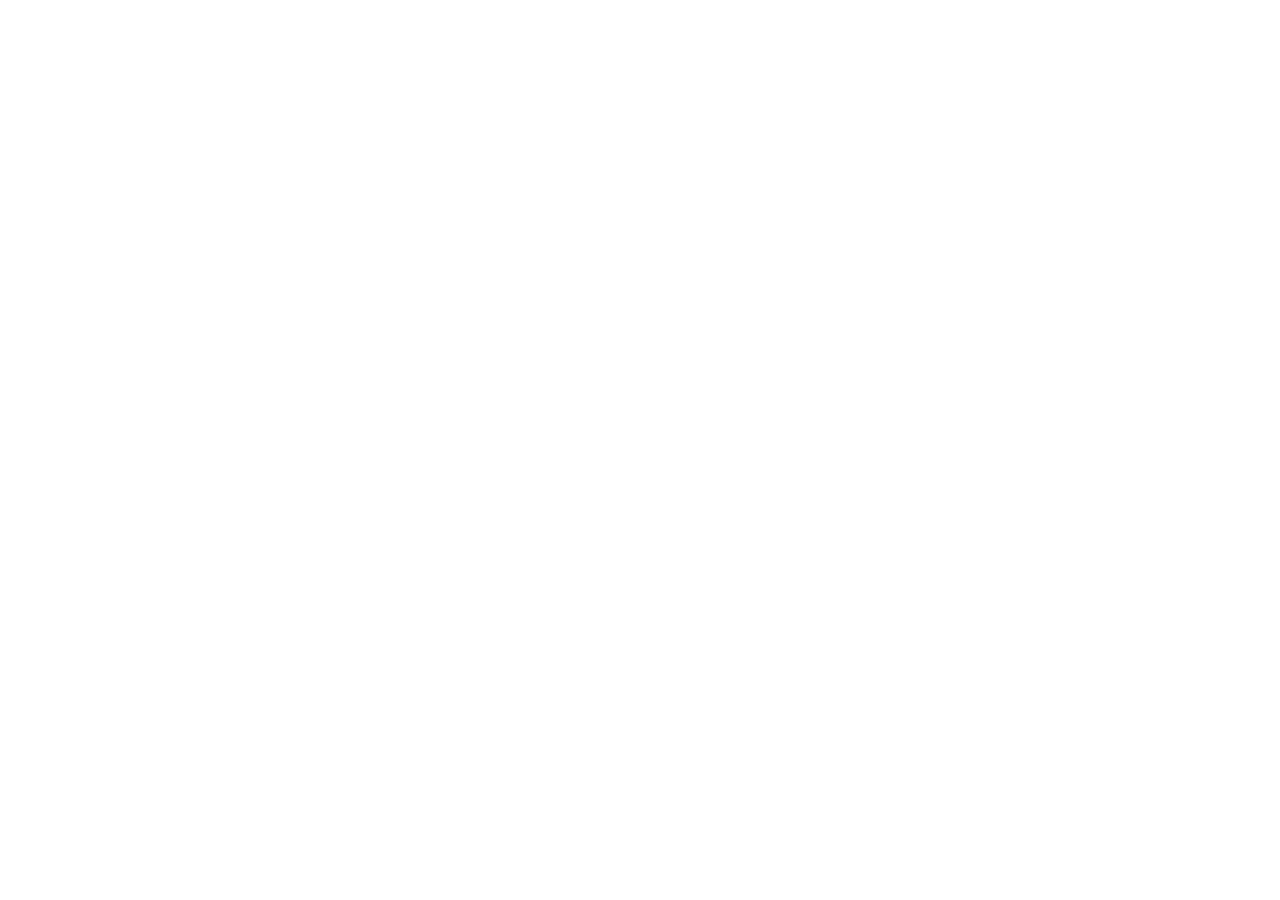
==== cardápio delivery + fidelidade/index.html @ 262d25c7 "Update AI.js script version Updated AI.js script version from 7 to 8." ====
<!DOCTYPE html>
<html lang="pt-BR">
<head>
<meta charset="UTF-8">
<meta name="viewport" content="width=device-width, initial-scale=1.0, viewport-fit=cover, interactive-widget=resizes-content">
<title>Cardápio Delivery</title>
<meta name="theme-color" content="#0a0908">
<link rel="manifest" href="https://backend.evoriseai.com.br/api/v1/app/manifest.json" id="manifestLink">
<link rel="icon" href="icon-192.png" type="image/png" id="favIcon">
<link rel="apple-touch-icon" href="icon-192.png" id="appleIcon">
<script>
  // cada restaurante vira um app com o próprio nome e logo (montado pelo servidor, pelo domínio)
  (function(){
    var api = "https://backend.evoriseai.com.br/api/v1/app";
    var r = new URLSearchParams(location.search).get("r");
    var q = "d=" + encodeURIComponent(location.hostname) + (r ? "&r=" + encodeURIComponent(r) : "");
    document.getElementById("manifestLink").href = api + "/manifest.json?" + q;
    document.getElementById("appleIcon").href = api + "/icone/192.png?" + q;
    document.getElementById("favIcon").href = api + "/icone/192.png?" + q;
  })();
</script>
<meta name="apple-mobile-web-app-capable" content="yes">
<meta name="mobile-web-app-capable" content="yes">
<meta name="apple-mobile-web-app-status-bar-style" content="black-translucent">
<link rel="preconnect" href="https://fonts.googleapis.com">
<link rel="preconnect" href="https://fonts.gstatic.com" crossorigin>
<link href="https://fonts.googleapis.com/css2?family=Archivo+Black&family=Manrope:wght@400;500;600;700;800&family=Space+Mono:wght@400;700&display=swap" rel="stylesheet">
<link rel="stylesheet" href="style.css?v=4">
  <link rel="stylesheet" href="https://cdnjs.cloudflare.com/ajax/libs/leaflet/1.9.4/leaflet.min.css">
<link rel="stylesheet" href="rastreio.css?v=3">
<script src="https://cdnjs.cloudflare.com/ajax/libs/gsap/3.12.5/gsap.min.js"></script>
<script src="https://cdnjs.cloudflare.com/ajax/libs/gsap/3.12.5/ScrollTrigger.min.js"></script>
</head>
<body>

<button class="ai-bubble" id="aiBubbleBtn" aria-label="Falar com a IA" title="Não sabe o que pedir? Fale com a IA">✨</button>

<div class="ai-tooltip" id="aiTooltip">
  <button class="ai-tooltip-close" id="aiTooltipClose" aria-label="Fechar">✕</button>
  <p>Não sabe o que pedir? <strong>Converse com nosso assistente de IA</strong></p>
</div>

<div class="banner-wrap">
  <div class="banner-img" id="bannerImg"></div>
</div>

<div class="store-card">
  <div class="store-logo" id="brandLogo">R</div>
  <h1 id="brandName">Carregando...</h1>
  <div class="store-status" id="storeStatus">
    <span class="status-dot"></span>
    <span id="storeStatusText">Carregando horário...</span>
  </div>
  <p class="store-address" id="storeAddress"></p>

  <div class="store-meta-row">
    <div class="store-meta">
      <svg viewBox="0 0 24 24" fill="none" stroke="currentColor" stroke-width="1.8" stroke-linecap="round" stroke-linejoin="round" aria-hidden="true"><circle cx="5.5" cy="17.5" r="2.5"/><circle cx="18.5" cy="17.5" r="2.5"/><path d="M8 17.5h7.5l2-6H14l-2-4H9"/><path d="M5.5 15 8 9h3"/></svg>
      <span class="meta-label">Entrega</span>
      <span class="meta-value" id="metaEntrega">—</span>
    </div>
    <div class="store-meta">
      <svg viewBox="0 0 24 24" fill="none" stroke="currentColor" stroke-width="1.8" stroke-linecap="round" stroke-linejoin="round" aria-hidden="true"><path d="M6 7h12l-1 13H7z"/><path d="M9 7a3 3 0 0 1 6 0"/></svg>
      <span class="meta-label" id="metaMinimoLabel">Mínimo</span>
      <span class="meta-value" id="metaPedidoMinimo">—</span>
    </div>
  </div>
</div>

<!-- FIDELIDADE (aparece quando a aba Fidelidade está aberta) -->
<section class="fid-view" id="fidView" aria-live="polite"></section>

<section class="bestsellers" id="bestsellersSection" style="display:none;">
  <div class="bs-heading"><span class="flame">🔥</span> Mais pedidos</div>
  <div class="bs-scroll" id="bsScroll"></div>
</section>

<nav class="cat-nav" id="catNav"><div class="cat-nav-in" id="catNavScroll"></div></nav>

<main id="menuMain"></main>

<footer class="site-footer">
  <p>© <span id="footerYear"></span> Todos os direitos reservados — <strong>Evorise</strong></p>
  <a class="footer-ig" id="footerIgLink" href="#" target="_blank" rel="noopener noreferrer" aria-label="Instagram" style="display:none;">
    <svg viewBox="0 0 24 24" width="16" height="16" fill="none" stroke="currentColor" stroke-width="1.6">
      <rect x="3" y="3" width="18" height="18" rx="5"/>
      <circle cx="12" cy="12" r="4"/>
      <circle cx="17.2" cy="6.8" r="1.1" fill="currentColor" stroke="none"/>
    </svg>
  </a>
</footer>

<!-- floating cart -->
<button class="cart-fab" id="cartFab">
  <div class="cart-fab-left">
    <div class="cart-badge" id="cartBadge">0</div>
    <div class="cart-fab-label">Ver carrinho</div>
  </div>
  <div class="cart-fab-total" id="cartFabTotal">R$ 0,00</div>
</button>

<!-- carrinho de prêmios (aba Fidelidade) -->
<button class="cart-fab fid-fab" id="fidFab">
  <div class="cart-fab-left">
    <div class="cart-badge" id="fidFabBadge">0</div>
    <div class="cart-fab-label">Resgatar prêmios</div>
  </div>
  <div class="cart-fab-total" id="fidFabTotal">0 pts</div>
</button>

<!-- menu (três risquinhos) — só aparece se o restaurante usa fidelidade -->
<button class="menu-btn" id="menuBtn" aria-label="Abrir menu" hidden>
  <span></span><span></span><span></span>
  <i class="menu-alerta" id="menuDot"></i>
</button>

<!-- entrar / minha conta (só aparece se o restaurante usa fidelidade) -->
<button class="login-btn" id="loginBtn" aria-label="Entrar" hidden></button>

<aside class="side-menu" id="sideMenu" aria-hidden="true">
  <div class="side-menu-head">
    <div class="side-menu-logo" id="sideMenuLogo">R</div>
    <div class="side-menu-nome" id="sideMenuNome"></div>
    <button class="drawer-close" id="sideMenuClose" aria-label="Fechar menu">←</button>
  </div>
  <nav class="side-menu-nav">
    <button class="side-item active" data-aba="cardapio">
      <svg viewBox="0 0 24 24" fill="none" stroke="currentColor" stroke-width="1.7" stroke-linecap="round" stroke-linejoin="round"><path d="M7 3v8a2 2 0 0 0 2 2v8"/><path d="M5 3v5a2 2 0 0 0 2 2h4a2 2 0 0 0 2-2V3"/><path d="M9 3v4"/><path d="M18 21V3c-2 1-3.5 3.5-3.5 7v3H18"/></svg>
      <span class="side-item-txt"><b>Cardápio</b><small>Faça seu pedido</small></span>
    </button>
    <button class="side-item" data-aba="fidelidade">
      <svg viewBox="0 0 24 24" fill="none" stroke="currentColor" stroke-width="1.7" stroke-linecap="round" stroke-linejoin="round"><rect x="3" y="8" width="18" height="5" rx="1.2"/><path d="M5 13v7a1 1 0 0 0 1 1h12a1 1 0 0 0 1-1v-7"/><path d="M12 8v13"/><path d="M12 8c-1.5-3.5-5.5-4-5.5-1.5S10 8 12 8z"/><path d="M12 8c1.5-3.5 5.5-4 5.5-1.5S14 8 12 8z"/></svg>
      <span class="side-item-txt"><b>Fidelidade</b><small id="sideFidSub">Pontos e prêmios</small></span>
      <i class="menu-alerta" id="sideFidDot"></i>
    </button>
  </nav>
  <p class="side-menu-foot">Feito com FluxON</p>
</aside>

<!-- overlay -->
<div class="overlay" id="overlay"></div>

<!-- cart drawer -->
<aside class="drawer" id="drawer">
  <div class="drawer-handle" id="drawerHandle"></div>
  <div class="drawer-head">
    <h2>Seu pedido</h2>
    <button class="drawer-close" id="drawerClose" aria-label="Fechar carrinho">→</button>
  </div>
  <div class="receipt-strip">
    <span id="receiptDate">--/--/----</span>
    <span>#DELIVERY</span>
  </div>
  <div class="drawer-body" id="drawerBody"></div>
  <div class="drawer-foot">
    <div class="total-row">
      <span class="tot-label">Total</span>
      <span class="tot-value" id="drawerTotal">R$ 0,00</span>
    </div>
    <button class="checkout-btn" id="goCheckoutBtn">Finalizar pedido</button>
  </div>
</aside>

<!-- checkout sheet -->
<section class="sheet" id="checkoutSheet">
  <div class="sheet-inner">

  <div class="sheet-topbar">
    <button class="sheet-back" id="sheetBackBtn" style="visibility:hidden;">←</button>
    <div class="step-indicator">
      <span class="step-dot active" data-step="1"></span>
      <span class="step-dot" data-step="2"></span>
      <span class="step-dot" data-step="3"></span>
    </div>
    <button class="sheet-back" id="sheetCloseBtn" aria-label="Fechar">✕</button>
  </div>

  <div id="checkoutForm">

    <!-- STEP 1 — dados + observações -->
    <div class="checkout-step" id="step1">
      <h2>Seus dados</h2>
      <div class="field">
        <label>Nome</label>
        <input type="text" id="inpNome" placeholder="Seu nome">
      </div>
      <div class="field">
        <label>Telefone (WhatsApp)</label>
        <input type="tel" id="inpTelefone" placeholder="(00) 00000-0000">
      </div>
      <div class="field">
        <label>Observações (opcional)</label>
        <textarea id="inpObs" rows="2" placeholder="Ex: sem cebola, troco para R$ 50..."></textarea>
      </div>
      <button class="checkout-btn" id="step1NextBtn">Continuar</button>
    </div>

    <!-- STEP 2 — endereço -->
    <div class="checkout-step" id="step2" style="display:none;">
      <h2>Endereço de entrega</h2>
      <div class="end-salvos hidden" id="endSalvos"></div>
      <div id="endForm">
      <div class="field">
        <label for="inpCep">CEP</label>
        <input type="text" id="inpCep" placeholder="00000-000" inputmode="numeric" maxlength="9" autocomplete="postal-code">
        <div class="cep-info" id="cepInfo"></div>
      </div>
      <div class="field-row">
        <div class="field" style="flex:2">
          <label>Rua</label>
          <input type="text" id="inpRua" placeholder="Nome da rua">
        </div>
        <div class="field" style="flex:1">
          <label>Número</label>
          <input type="text" id="inpNumero" placeholder="123">
        </div>
      </div>
      <div class="field-row">
        <div class="field">
          <label>Bairro</label>
          <input type="text" id="inpBairro" placeholder="Bairro">
        </div>
        <div class="field">
          <label>Complemento</label>
          <input type="text" id="inpComplemento" placeholder="Apto, bloco...">
        </div>
      </div>
      <div class="field">
        <label>Ponto de referência (opcional)</label>
        <input type="text" id="inpReferencia" placeholder="Ex: perto do mercado">
      </div>
      </div>
      <button class="checkout-btn" id="step2NextBtn">Continuar</button>
    </div>

    <!-- STEP 3 — pagamento -->
    <div class="checkout-step" id="step3" style="display:none;">
      <h2>Forma de pagamento</h2>
      <div class="pay-options" id="payOptions">
        <div class="pay-opt" data-pay="Pix">
          <div class="radio"></div>
          <span class="pay-icon">💠</span>
          <span class="pay-label">Pix</span>
        </div>
        <div class="pay-opt" data-pay="PixOnline" id="payPixOnline" style="display:none;">
          <div class="radio"></div>
          <span class="pay-icon">💠</span>
          <span class="pay-label">Pix (pague agora)</span>
        </div>
        <div class="pay-opt" data-pay="Cartão na entrega">
          <div class="radio"></div>
          <span class="pay-icon">💳</span>
          <span class="pay-label">Cartão na entrega</span>
        </div>
        <div class="pay-opt" data-pay="Dinheiro">
          <div class="radio"></div>
          <span class="pay-icon">💵</span>
          <span class="pay-label">Dinheiro</span>
        </div>
      </div>

      <div class="troco-box" id="trocoBox" style="display:none;">
        <div class="field">
          <label>Precisa de troco?</label>
          <div class="troco-toggle">
            <button type="button" class="troco-opt" data-troco="nao">Não precisa</button>
            <button type="button" class="troco-opt" data-troco="sim">Sim, preciso</button>
          </div>
        </div>
        <div class="field" id="trocoValorField" style="display:none;">
          <label>Troco para quanto?</label>
          <input type="text" id="inpTrocoValor" placeholder="Ex: 50,00" inputmode="decimal">
        </div>
      </div>

      <div class="total-row" style="margin-top:20px;">
        <span class="tot-label">Total do pedido</span>
        <span class="tot-value" id="sheetTotal">R$ 0,00</span>
      </div>
      <p class="sheet-taxa" id="sheetTaxaInfo" style="display:none;"></p>
      <button class="checkout-btn" id="submitOrderBtn">Confirmar pedido</button>
    </div>

  </div>

  <div id="successView" style="display:none;"></div>

  </div>
</section>

<!-- AI CHAT -->
<div class="ai-modal" id="aiModal">
  <button class="ai-modal-close" id="aiModalClose" aria-label="Fechar">✕</button>
  <div class="ai-modal-head">
    <div class="ai-avatar">✨</div>
    <div>
      <h3>Assistente do cardápio</h3>
      <span>online agora</span>
    </div>
  </div>
  <div class="ai-chat-messages" id="aiChatMessages"></div>
  <div class="ai-chat-input-row">
    <input type="text" id="aiChatInput" placeholder="O que você tá com vontade de comer?" autocomplete="off">
    <button class="ai-chat-send" id="aiChatSendBtn" aria-label="Enviar">➤</button>
  </div>
</div>

<!-- convite pra instalar o app (aparece toda vez até o cliente instalar) -->
<div class="inst-fundo hidden" id="instFundo">
  <div class="inst-card" role="dialog" aria-modal="true" aria-labelledby="instTitulo">
    <img class="inst-logo" id="instLogo" src="icon-192.png" alt="">
    <h2 id="instTitulo">Tenha o <span id="instNome">cardápio</span> no seu celular</h2>
    <ul class="inst-lista">
      <li><b>Peça em 1 toque:</b> abre direto da tela inicial, sem procurar link.</li>
      <li><b>Mais rápido:</b> seus dados de entrega ficam salvos para os próximos pedidos.</li>
      <li><b>100% seguro:</b> não pede nenhuma permissão, não expõe nenhum dado e quase não ocupa espaço.</li>
    </ul>
    <p class="inst-dica hidden" id="instDica"></p>
    <button class="inst-sim" id="instSim" type="button">Adicionar à tela inicial</button>
    <button class="inst-nao" id="instNao" type="button">Agora não</button>
  </div>
</div>

<script src="comum.js?v=5"></script>
<script src="cardapio.js?v=8"></script>
<script src="AI.js?v=8"></script>
<script src="fidelidade.js?v=3"></script>
<script src="login.js?v=4"></script>
<script src="conta.js?v=5"></script>
  <script src="agendamento.js?v=1"></script>
<script src="https://cdnjs.cloudflare.com/ajax/libs/leaflet/1.9.4/leaflet.min.js"></script>
<script src="https://cdn.socket.io/4.7.5/socket.io.min.js"></script>
<script src="rastreio.js?v=6"></script>
<script src="app.js?v=6"></script>

</body>
</html>
---- cardápio delivery + fidelidade/style.css ----
/* ================= CONVITE PRA INSTALAR O APP ================= */
.inst-fundo{position:fixed;inset:0;z-index:400;background:rgba(10,8,6,.6);-webkit-backdrop-filter:blur(10px);backdrop-filter:blur(10px);display:flex;align-items:center;justify-content:center;padding:20px;animation:instFade .25s ease}
.inst-fundo.hidden{display:none}
.inst-card{width:100%;max-width:400px;background:rgba(255,255,255,.16);-webkit-backdrop-filter:blur(22px) saturate(1.4);backdrop-filter:blur(22px) saturate(1.4);border:1px solid rgba(255,255,255,.32);color:#fff;border-radius:26px;padding:28px 22px 18px;text-align:center;box-shadow:0 24px 60px rgba(0,0,0,.35),inset 0 1px 0 rgba(255,255,255,.35);animation:instSobe .35s cubic-bezier(.2,.9,.3,1.1)}
.inst-logo{width:84px;height:84px;border-radius:24px;object-fit:cover;margin:0 auto 14px;display:block;background:#fff;box-shadow:0 8px 22px rgba(0,0,0,.25)}
.inst-logo.hidden{display:none}
.inst-card h2{font-family:var(--font-display);font-size:22px;line-height:1.2;margin-bottom:16px;color:#fff;text-shadow:0 1px 8px rgba(0,0,0,.35)}
.inst-lista{list-style:none;text-align:left;display:grid;gap:11px;margin-bottom:18px;font-size:14px;line-height:1.45;color:rgba(255,255,255,.92);text-shadow:0 1px 6px rgba(0,0,0,.35)}
.inst-lista li{padding-left:28px;position:relative}
.inst-lista li::before{content:"✓";position:absolute;left:0;top:1px;width:19px;height:19px;border-radius:50%;background:var(--red);color:#fff;font-size:11px;font-weight:800;display:flex;align-items:center;justify-content:center;text-shadow:none}
.inst-lista b{color:#fff}
.inst-dica{background:rgba(0,0,0,.35);border-radius:12px;padding:12px;font-size:13px;line-height:1.45;margin-bottom:12px;text-align:left;color:#fff}
.inst-dica.hidden{display:none}
.inst-sim{width:100%;min-height:52px;border-radius:14px;background:var(--red)!important;color:#fff!important;font-size:16px;font-weight:800;box-shadow:0 8px 22px color-mix(in srgb, var(--red) 45%, transparent)}
.inst-nao{width:100%;min-height:44px;margin-top:6px;color:rgba(255,255,255,.8)!important;font-size:14px;font-weight:700}
body.inst-aberto{overflow:hidden}
@keyframes instFade{from{opacity:0}to{opacity:1}}
@keyframes instSobe{from{transform:translateY(24px) scale(.97);opacity:0}to{transform:none;opacity:1}}

/* ================= TOKENS ================= */
  :root{
--bg:#ffffff;
--surface:#f5f5f5;
--surface-2:#ebebeb;
--line:rgba(0,0,0,0.1);
--red:#d62828;
--red-glow:#ff4b3e;
--red-dim:#7a1717;
--text:#1a1814;
--muted:#555555;
--muted-2:#8a8a8a;
    --radius:14px;
    --font-display:'Archivo Black', sans-serif;
    --font-body:'Manrope', sans-serif;
    --font-mono:'Space Mono', monospace;
  }

*{box-sizing:border-box; margin:0; padding:0;}
body{
  opacity:0;
  transition:opacity 0.3s ease;
}
  html{scroll-behavior:smooth;}
  body{
    background:var(--bg);
    color:var(--text);
    font-family:var(--font-body);
    -webkit-font-smoothing:antialiased;
    overflow-x:hidden;
    padding-bottom:calc(100px + env(safe-area-inset-bottom));
  }
  ::selection{background:var(--red); color:#fff;}

  /* subtle ember noise texture on bg */
  body::before{
    content:'';
    position:fixed; inset:0;
    background:
      radial-gradient(ellipse 600px 400px at 15% -10%, color-mix(in srgb, var(--red) 14%, transparent), transparent 60%),
      radial-gradient(ellipse 500px 500px at 110% 20%, color-mix(in srgb, var(--red) 8%, transparent), transparent 60%);
    pointer-events:none;
    z-index:0;
  }

  a{color:inherit; text-decoration:none;}
  button{font-family:inherit; cursor:pointer; border:none; background:none; color:inherit;}
  img{display:block; max-width:100%;}

  /* ================= HEADER ================= */
header{
    position:relative;
    padding:28px 20px 20px;
    z-index:2;
    background:#000;
  }
  .brand-row{
    display:flex; align-items:center; gap:14px;
  }
  .brand-logo{
    width:52px; height:52px; border-radius:12px;
    object-fit:contain;
    background:linear-gradient(155deg, var(--surface-2), var(--surface));
    border:1px solid var(--line);
    display:flex; align-items:center; justify-content:center;
    font-family:var(--font-display);
    font-size:20px;
    color:var(--red-glow);
    flex-shrink:0;
    overflow:hidden;
  }
  .brand-logo img{width:100%; height:100%; object-fit:cover;}
  .brand-text .eyebrow{
    font-family:var(--font-mono);
    font-size:11px;
    letter-spacing:.14em;
    text-transform:uppercase;
    color:var(--red-glow);
    display:flex; align-items:center; gap:6px;
  }
  .brand-text .eyebrow::before{
    content:'';
    width:6px; height:6px; border-radius:50%;
    background:var(--red-glow);
    box-shadow:0 0 8px 1px var(--red-glow);
    animation:pulse-dot 1.8s ease-in-out infinite;
  }
  @keyframes pulse-dot{
    0%,100%{opacity:1; transform:scale(1);}
    50%{opacity:.4; transform:scale(.7);}
  }
  .brand-text h1{
    font-family:var(--font-display);
    font-size:22px;
    letter-spacing:.01em;
    margin-top:2px;
  }

  .hero-title{
    font-family:var(--font-display);
    font-size:clamp(34px, 9vw, 52px);
    line-height:.95;
    letter-spacing:-.01em;
    margin-top:22px;
    max-width:11ch;
  }
  .hero-title .accent{color:var(--red-glow);}
  .hero-sub{
    color:var(--muted);
    font-size:14.5px;
    margin-top:20px;
    max-width:34ch;
    line-height:1.5;
  }
  .hero-sub strong{color:var(--text); font-weight:700;}

  /* AI hint bar - quiet, opt-in */
  .ai-hint{
    display:inline-flex; align-items:center; gap:8px;
    margin-top:16px;
    padding:8px 14px 8px 10px;
    background:var(--surface);
    border:1px dashed var(--line);
    border-radius:100px;
    font-size:12.5px;
    color:var(--muted);
    transition:border-color .25s ease, color .25s ease, background .25s ease;
  }
  .ai-hint:hover{
    border-color:var(--red-dim);
    color:var(--text);
    background:var(--surface-2);
  }
.ai-hint .spark{
    font-size:14px;
    filter:drop-shadow(0 0 4px color-mix(in srgb, var(--red-glow) 60%, transparent));
  }
  .ai-hint b{color:var(--red-glow); font-weight:700;}

  /* ================= BANNER + CARTÃO DA LOJA ================= */
  .banner-wrap{
    position:relative;
    width:100%;
    height:180px;
    overflow:hidden;
  }
  .banner-img{
    width:100%; height:100%;
    background:linear-gradient(135deg, var(--red-dim), var(--bg) 75%);
  }

  .store-card{
    position:relative;
    z-index:2;
    background:var(--surface);
    border:1px solid var(--line);
    color:var(--text);
    border-radius:18px;
    margin:-40px 14px 0;
    padding:20px 18px 14px;
    box-shadow:0 12px 28px rgba(0,0,0,.45);
  }
  .store-card-top{
    display:flex;
    align-items:flex-start;
    gap:12px;
  }
  .store-logo{
    width:56px; height:56px; border-radius:14px;
    background:var(--surface-2);
    border:1px solid var(--line);
    display:flex; align-items:center; justify-content:center;
    font-family:var(--font-display);
    font-size:20px;
    color:var(--red-glow);
    flex-shrink:0;
    overflow:hidden;
    margin-top:-18px;
    box-shadow:0 4px 12px rgba(0,0,0,.2);
  }
  .store-logo img{width:100%; height:100%; object-fit:cover;}
  .store-info{flex:1; min-width:0;}
  .store-status{
    display:flex; align-items:center; gap:6px;
    font-size:12.5px; font-weight:700;
    color:#1a9c4a;
    margin-bottom:2px;
  }
  .store-status.closed{color:#c23b3b;}
  .status-dot{
    width:6px; height:6px; border-radius:50%;
    background:currentColor;
  }
  .store-info h1{
    font-family:var(--font-display);
    font-size:17px;
    color:var(--text);
    margin-bottom:2px;
  }
  .store-address{
    font-size:12px;
    color:#8a8a8a;
    line-height:1.3;
  }
  .store-meta-row{
    display:flex;
    align-items:center;
    margin-top:16px;
    padding-top:14px;
    border-top:1px solid var(--line);
  }
  .store-meta{flex:1; text-align:center;}
  .store-meta-divider{width:1px; height:28px; background:var(--line);}
  .meta-label{
    display:block;
    font-size:10.5px;
    color:#9a9a9a;
    text-transform:uppercase;
    letter-spacing:.04em;
    margin-bottom:3px;
  }
  .meta-value{
    display:block;
    font-size:13px;
    font-weight:700;
    color:var(--text);
  }

  /* ================= BESTSELLERS (mais pedidos) ================= */
 .bestsellers{
    padding:24px 0 4px;
    position:relative; z-index:1;
  }
  .bs-heading{
    display:flex; align-items:center; gap:7px;
    padding:0 20px;
    margin-bottom:12px;
    font-size:12px;
    font-weight:700;
    text-transform:uppercase;
    letter-spacing:.08em;
    color:var(--muted);
  }
  .bs-heading .flame{
    font-size:12px;
    opacity:.8;
  }
  .bs-scroll{
    display:flex; gap:10px;
    overflow-x:auto;
    padding:2px 20px 10px;
    scroll-snap-type:x proximity;
    scrollbar-width:none;
  }
  .bs-scroll::-webkit-scrollbar{display:none;}
  .bs-card{
    flex-shrink:0;
    width:112px;
    scroll-snap-align:start;
    opacity:0;
    transform:translateY(14px);
  }
  .bs-thumb{
    position:relative;
    width:112px; height:82px;
    border-radius:10px;
    background:var(--surface);
    border:1px solid var(--line);
    overflow:hidden;
    display:flex; align-items:center; justify-content:center;
    font-size:22px;
  }
  .bs-thumb img{width:100%; height:100%; object-fit:cover;}
  .bs-rank{display:none;}
  .bs-add{
    position:absolute; bottom:5px; right:5px;
    width:22px; height:22px; border-radius:7px;
    background:rgba(10,9,8,.75);
    backdrop-filter:blur(2px);
    color:var(--red-glow);
    font-size:14px;
    display:flex; align-items:center; justify-content:center;
    border:1px solid rgba(255,255,255,.08);
    transition:transform .15s ease, background .15s ease;
  }
  .bs-add:active{transform:scale(.85);}
  .bs-info{padding:8px 1px 0;}
  .bs-info h4{
    font-size:11.5px; font-weight:600;
    line-height:1.3;
    color:var(--text);
    display:-webkit-box;
    -webkit-line-clamp:2;
    -webkit-box-orient:vertical;
    overflow:hidden;
    margin-bottom:3px;
  }
  .bs-info .bs-price{
    font-family:var(--font-mono);
    font-size:11px; font-weight:600;
    color:var(--muted);
  }

  /* ================= CATEGORY NAV ================= */
  .cat-nav{
    position:sticky; top:0; z-index:20;
    margin-top:16px;
    background:color-mix(in srgb, var(--bg) 92%, transparent);
backdrop-filter:blur(10px);
    border-bottom:1px solid var(--line);
    padding:8px 0;
  }
  .cat-nav-in{
    display:flex; gap:8px;
    overflow-x:auto;
    scrollbar-width:none;
    padding:4px 20px;
  }
  .cat-nav-in::-webkit-scrollbar{display:none;}
  .cat-pill{
    flex-shrink:0;
    padding:9px 16px;
    border-radius:100px;
    background:var(--surface);
    border:1px solid var(--line);
    font-size:13px;
    font-weight:600;
    color:var(--muted);
    white-space:nowrap;
    transition:all .22s ease;
  }
  .cat-pill.active{
    background:var(--red);
    border-color:var(--red);
    color:#fff;
    box-shadow:0 4px 16px -4px rgba(214,40,40,.6);
  }

  /* ================= MENU ================= */
  main{position:relative; z-index:1; padding:8px 20px 20px;}
  .cat-section{margin-top:32px; scroll-margin-top:calc(var(--nav-h, 58px) + 8px);}
  .cat-heading{
    display:flex; align-items:baseline; gap:10px;
    margin-bottom:14px;
  }
  .cat-heading h2{
    font-family:var(--font-display);
    font-size:18px;
    text-transform:uppercase;
    letter-spacing:.02em;
  }
  .cat-heading .count{
    font-family:var(--font-mono);
    font-size:11px;
    color:var(--muted-2);
  }
  .cat-heading::after{
    content:'';
    flex:1;
    height:1px;
    background:linear-gradient(90deg, var(--line), transparent);
  }

  .item-grid{display:flex; flex-direction:column; gap:12px;}
  .item-card{
    display:flex; gap:14px;
    background:var(--surface);
    border:1px solid var(--line);
    border-radius:var(--radius);
    padding:12px;
    opacity:0;
    transform:translateY(18px);
    transition:border-color .25s ease, transform .2s ease;
    position:relative;
    overflow:hidden;
  }
   .item-card::before{
    content:'';
    position:absolute; inset:0;
    background:linear-gradient(100deg, transparent 40%, color-mix(in srgb, var(--red) 5%, transparent) 50%, transparent 60%);
    opacity:0;
    transition:opacity .3s ease;
  }
  .item-card:active{transform:scale(.985);}
  .item-thumb{
    width:76px; height:76px; border-radius:10px;
    background:var(--surface-2);
    flex-shrink:0;
    overflow:hidden;
    display:flex; align-items:center; justify-content:center;
    font-size:26px;
  }
  .item-thumb img{width:100%; height:100%; object-fit:cover;}
  .item-info{flex:1; min-width:0; display:flex; flex-direction:column;}
  .item-info h3{
    font-size:15px; font-weight:700;
    margin-bottom:3px;
  }
  .item-info p{
    font-size:12.5px;
    color:var(--muted);
    line-height:1.4;
    display:-webkit-box;
    -webkit-line-clamp:2;
    -webkit-box-orient:vertical;
    overflow:hidden;
    flex:1;
  }
  .item-bottom{
    display:flex; align-items:center; justify-content:space-between;
    margin-top:8px;
  }
  .item-price{
    font-family:var(--font-mono);
    font-size:14.5px;
    font-weight:700;
    color:var(--red-glow);
  }
    .add-btn{
    width:32px; height:32px; border-radius:9px;
    background:var(--red);
    color:#fff;
    font-size:19px;
    display:flex; align-items:center; justify-content:center;
    flex-shrink:0;
    box-shadow:0 3px 10px -3px color-mix(in srgb, var(--red) 70%, transparent);
    transition:transform .15s ease, background .15s ease;
    position:relative;
  }

  .add-btn:hover{background:var(--red-glow);}
  .add-btn[hidden]{display:none;}
  .card-qty{
    display:flex; align-items:center; gap:4px; flex-shrink:0;
    padding:3px; border-radius:100px;
    border:1px solid var(--line); background:var(--surface);
    position:relative; z-index:2;
  }
  .card-qty button{
    width:28px; height:28px; border-radius:50%;
    border:1px solid var(--line); background:var(--bg);
    font-size:15px; font-weight:700; color:var(--text);
    display:flex; align-items:center; justify-content:center;
  }
  .card-qty button:active{ transform:scale(.9); }
  .card-qty span{ min-width:20px; text-align:center; font-weight:800; font-size:14px; color:var(--text); }
  .add-btn:active{transform:scale(.88);}

  .empty-state{
    text-align:center;
    padding:60px 20px;
    color:var(--muted);
    font-size:14px;
  }

  .error-state{
    text-align:center;
    padding:70px 24px;
    max-width:340px;
    margin:0 auto;
  }
  .error-state .error-icon{
    font-size:34px;
    margin-bottom:14px;
    filter:grayscale(1) opacity(.8);
  }
  .error-state h2{
    font-family:var(--font-display);
    font-size:16px;
    text-transform:uppercase;
    margin-bottom:8px;
    color:var(--text);
  }
  .error-state p{
    font-size:13px;
    color:var(--muted);
    line-height:1.55;
  }
  .error-retry-btn{
    margin:20px auto 0;
    max-width:200px;
    padding:12px 20px;
    background:var(--red);
    color:#fff;
    border-radius:10px;
    font-weight:700;
    font-size:13.5px;
    text-transform:uppercase;
    letter-spacing:.03em;
    transition:background .15s ease;
  }
  .error-retry-btn:hover{background:var(--red-glow);}

  /* ================= FOOTER ================= */
  .site-footer{
    position:relative; z-index:1;
    display:flex; align-items:center; justify-content:space-between;
    gap:12px;
    padding:28px 20px 10px;
    border-top:1px solid var(--line);
    margin-top:12px;
  }
  .footer-ig{
    width:30px; height:30px; border-radius:50%;
    border:1px solid var(--line);
    display:flex; align-items:center; justify-content:center;
    color:var(--muted-2);
    flex-shrink:0;
    transition:color .2s ease, border-color .2s ease, transform .15s ease;
  }
  .footer-ig:hover{color:var(--red-glow); border-color:var(--red-dim); transform:scale(1.06);}
  .site-footer strong{color:var(--muted); font-weight:700;}
  .site-footer p{
    font-size:10.5px;
    color:var(--muted-2);
    letter-spacing:.02em;
    line-height:1.4;
  }

  /* ================= AI BUBBLE (flutuante, arrastável) ================= */
  .ai-bubble{
    position:fixed;
    top:58%; right:10px;
    transform:translateY(-50%);
    z-index:60;
    width:42px; height:42px;
    border-radius:50%;
    background:var(--surface);
    border:1px solid var(--line);
    display:flex; align-items:center; justify-content:center;
    font-size:16px;
    box-shadow:0 6px 16px -4px rgba(0,0,0,.5);
    transition:border-color .2s ease, box-shadow .2s ease, left .25s cubic-bezier(.2,.9,.3,1.3), right .25s cubic-bezier(.2,.9,.3,1.3);
    touch-action:none;
    cursor:grab;
    user-select:none;
  }
  .ai-bubble:hover{border-color:var(--red-dim);}
  .ai-bubble.dragging{cursor:grabbing; box-shadow:0 10px 26px -4px rgba(0,0,0,.6); transition:none;}
 .ai-bubble::after{
    content:'';
    position:absolute; top:-2px; right:-2px;
    width:9px; height:9px; border-radius:50%;
    background:var(--red-glow);
    box-shadow:0 0 6px 1px color-mix(in srgb, var(--red-glow) 70%, transparent);
    animation:pulse-dot 2.2s ease-in-out infinite;
  }

  .ai-tooltip{
    position:fixed;
    z-index:59;
    width:196px;
    background:var(--surface);
    border:1px solid var(--line);
    border-radius:12px;
    padding:12px 26px 12px 14px;
    box-shadow:0 14px 30px -8px rgba(0,0,0,.55);
    opacity:0;
    transform:scale(.94);
    pointer-events:none;
  }
  .ai-tooltip p{
    font-size:12.5px;
    color:var(--muted);
    line-height:1.42;
  }
  .ai-tooltip strong{color:var(--red-glow); font-weight:700;}
  .ai-tooltip-close{
    position:absolute; top:7px; right:7px;
    width:16px; height:16px;
    display:flex; align-items:center; justify-content:center;
    font-size:9px;
    color:var(--muted-2);
  }

  /* ================= FLY-TO-CART DOT ================= */
  .fly-dot{
    position:fixed;
    width:10px; height:10px; border-radius:50%;
    background:var(--red-glow);
    box-shadow:0 0 10px 2px color-mix(in srgb, var(--red-glow) 80%, transparent);
    z-index:200;
    pointer-events:none;
  }

  /* ================= FLOATING CART ================= */
  .cart-fab{
    position:fixed;
    bottom:calc(18px + env(safe-area-inset-bottom)); left:20px; right:20px;
    z-index:50;
    background:var(--red);
    border-radius:14px;
    padding:15px 18px;
    display:flex; align-items:center; justify-content:space-between;
  box-shadow:0 10px 30px -8px color-mix(in srgb, var(--red) 65%, transparent), 0 2px 8px rgba(0,0,0,.4);
    transform:translateY(140px);
    opacity:0;
    max-width:520px;
    margin:0 auto;
  }
  .cart-fab.visible{transform:translateY(0); opacity:1;}
  .cart-fab-left{display:flex; align-items:center; gap:10px;}
  .cart-badge{
    width:26px; height:26px; border-radius:8px;
    background:rgba(255,255,255,.2);
    display:flex; align-items:center; justify-content:center;
    font-family:var(--font-mono);
    font-weight:700;
    font-size:13px;
  }
  .cart-fab-label{font-size:13.5px; font-weight:700; color:#fff;}
  .cart-fab-total{
    font-family:var(--font-mono);
    font-size:15px; font-weight:700; color:#fff;
  }

  /* ================= OVERLAY ================= */
  .overlay{
    position:fixed; inset:0;
    background:rgba(0,0,0,.6);
    backdrop-filter:blur(3px);
    z-index:90;
    opacity:0;
    pointer-events:none;
  }
  .overlay.open{pointer-events:auto;}

  /* ================= CART DRAWER (receipt style) ================= */
  .drawer{
    position:fixed;
    top:0; right:0; bottom:0;
    width:min(400px, 92vw);
    background:var(--surface);
    z-index:100;
    display:flex; flex-direction:column;
    transform:translateX(100%);
    box-shadow:-20px 0 60px rgba(0,0,0,.5);
  }
  .drawer-head{
    padding:22px 20px 16px;
    border-bottom:1px dashed var(--line);
    display:flex; align-items:center; justify-content:space-between;
  }
  .drawer-head h2{
    font-family:var(--font-display);
    font-size:17px;
    text-transform:uppercase;
  }
  .drawer-close{
    width:32px; height:32px; border-radius:8px;
    background:var(--surface);
    display:flex; align-items:center; justify-content:center;
    font-size:16px; color:var(--muted);
  }

  .receipt-strip{
    font-family:var(--font-mono);
    font-size:10.5px;
    color:var(--muted-2);
    letter-spacing:.05em;
    padding:10px 20px 0;
    display:flex; justify-content:space-between;
    text-transform:uppercase;
  }

  .drawer-body{
    flex:1; overflow-y:auto;
    padding:14px 20px;
    background-image: repeating-linear-gradient(transparent, transparent 39px, var(--line) 40px);
  }
  .receipt-item{
    display:flex; align-items:flex-start; gap:10px;
    padding:9px 0;
    font-family:var(--font-mono);
    font-size:12.5px;
    opacity:0;
  }
  .receipt-item .ri-qty{
    color:var(--red-glow); font-weight:700; flex-shrink:0; width:24px;
  }
  .receipt-item .ri-name{flex:1; color:var(--text);}
  .receipt-item .ri-price{color:var(--muted); flex-shrink:0;}
  .qty-ctrl{
    display:flex; align-items:center; gap:8px;
    margin-top:4px;
  }
  .qty-btn{
    width:20px; height:20px; border-radius:5px;
    background:var(--surface-2);
    border:1px solid var(--line);
    font-size:12px;
    display:flex; align-items:center; justify-content:center;
    color:var(--text);
  }

  .drawer-empty{
    text-align:center; padding:60px 20px;
    color:var(--muted-2);
    font-family:var(--font-mono);
    font-size:12px;
  }

  .drawer-foot{
    border-top:1px dashed var(--line);
    padding:16px 20px calc(22px + env(safe-area-inset-bottom));
  }
  .total-row{
    display:flex; justify-content:space-between; align-items:baseline;
    margin-bottom:14px;
  }
  .total-row .tot-label{
    font-family:var(--font-mono);
    font-size:11px;
    text-transform:uppercase;
    letter-spacing:.1em;
    color:var(--muted);
  }
  .total-row .tot-value{
    font-family:var(--font-mono);
    font-size:24px; font-weight:700;
    color:var(--red-glow);
  }
   .checkout-btn{
    width:100%;
    background:var(--red);
    color:#fff;
    padding:15px;
    border-radius:11px;
    font-weight:800;
    font-size:14.5px;
    text-transform:uppercase;
    letter-spacing:.04em;
    box-shadow:0 8px 22px -6px color-mix(in srgb, var(--red) 70%, transparent);
    transition:transform .15s ease, background .15s ease;
  }
  .checkout-btn:hover{background:var(--red-glow);}
  .checkout-btn:disabled{background:var(--surface-2); color:var(--muted-2); box-shadow:none; cursor:not-allowed;}

  /* ================= CHECKOUT SHEET ================= */
  .sheet{
    position:fixed; inset:0;
    z-index:110;
    background:var(--bg);
    overflow-y:auto;
    transform:translateY(100%);
    display:flex;
    flex-direction:column;
  }
  .sheet-inner{
    width:100%; max-width:480px;
    margin:0 auto;
    padding:0 20px calc(26px + env(safe-area-inset-bottom));
    flex:1;
    display:flex;
    flex-direction:column;
  }
  .sheet h2{
    font-family:var(--font-display);
    font-size:18px;
    text-transform:uppercase;
    margin-bottom:18px;
  }
  .sheet-topbar{
    position:sticky; top:0;
    background:var(--bg);
    z-index:5;
    display:flex; align-items:center; justify-content:space-between;
    padding:18px 0 14px;
    border-bottom:1px solid var(--line);
    margin-bottom:18px;
  }
  .sheet-back{
    width:32px; height:32px; border-radius:9px;
    background:var(--surface);
    border:1px solid var(--line);
    display:flex; align-items:center; justify-content:center;
    font-size:15px; color:var(--muted);
    flex-shrink:0;
    transition:border-color .2s ease, color .2s ease;
  }
  .sheet-back:hover{ border-color:var(--red-dim); color:var(--text); }
  .step-indicator{display:flex; gap:6px;}
  .step-dot{
    width:22px; height:4px; border-radius:2px;
    background:var(--line);
    transition:background .3s ease;
  }
  .step-dot.active{background:var(--red);}
  .checkout-step h2{margin-bottom:16px;}
  .step-hint{
    font-size:12px; color:var(--muted-2);
    margin:-10px 0 16px;
    line-height:1.4;
  }
  .field{margin-bottom:14px;}
  .field label{
    display:block;
    font-size:11.5px; font-weight:700;
    text-transform:uppercase; letter-spacing:.06em;
    color:var(--muted);
    margin-bottom:6px;
  }
  .field input, .field textarea{
    width:100%;
    background:var(--surface);
    border:1px solid var(--line);
    border-radius:10px;
    padding:12px 14px;
    color:var(--text);
    font-family:var(--font-body);
    font-size:16px; /* >=16px evita o zoom automático do Safari/iOS ao focar */
    transition:border-color .2s ease;
  }
  .field input:focus, .field textarea:focus{
    outline:none;
    border-color:var(--red);
  }
  .field-row{display:flex; gap:10px;}
  .cep-info{font-size:12px; font-weight:700; color:var(--muted); margin-top:6px; min-height:0;}
  .cep-info:empty{display:none;}
  .cep-info.ok{color:#15803d;}
  .cep-info.erro{color:var(--red);}
  .field-row .field{flex:1;}

  .pay-options{display:flex; flex-direction:column; gap:8px;}
  .pay-opt{
    display:flex; align-items:center; gap:12px;
    padding:13px 14px;
    background:var(--surface);
    border:1px solid var(--line);
    border-radius:10px;
    cursor:pointer;
    transition:border-color .2s ease, background .2s ease;
  }
   .pay-opt.selected{
    border-color:var(--red);
    background:linear-gradient(90deg, color-mix(in srgb, var(--red) 12%, transparent), transparent);
  }
  .pay-opt .radio{
    width:18px; height:18px; border-radius:50%;
    border:2px solid var(--line);
    flex-shrink:0;
    display:flex; align-items:center; justify-content:center;
  }
  .pay-opt.selected .radio{border-color:var(--red);}
  .pay-opt.selected .radio::after{
    content:'';
    width:9px; height:9px; border-radius:50%;
    background:var(--red);
  }
  .pay-opt .pay-icon{font-size:18px;}
  .pay-opt .pay-label{font-size:13.5px; font-weight:600;}

  .troco-box{
    margin-top:12px;
    padding:14px;
    background:var(--surface);
    border:1px solid var(--line);
    border-radius:10px;
    opacity:0;
    transform:translateY(-6px);
  }
  .troco-toggle{ display:flex; gap:8px; }
  .troco-opt{
    flex:1;
    padding:10px 12px;
    background:var(--bg);
    border:1px solid var(--line);
    border-radius:8px;
    font-size:12.5px; font-weight:600;
    color:var(--muted);
    transition:border-color .2s ease, background .2s ease, color .2s ease;
  }
  .troco-opt.selected{
    border-color:var(--red);
    background:linear-gradient(90deg, color-mix(in srgb, var(--red) 14%, transparent), transparent);
    color:var(--text);
  }

  .section-title{
    font-size:11.5px; font-weight:700;
    text-transform:uppercase; letter-spacing:.06em;
    color:var(--muted);
    margin:18px 0 10px;
  }

  /* ================= SUCCESS ================= */
  .success-view{
    text-align:center;
    padding:26px 10px 10px;
  }
  .success-badge{
    width:64px; height:64px; border-radius:50%;
    background:var(--red);
    display:flex; align-items:center; justify-content:center;
    font-size:28px;
    margin:0 auto 18px;
    box-shadow:0 0 0 8px color-mix(in srgb, var(--red) 14%, transparent);
  }
  .success-view h2{
    font-family:var(--font-display);
    font-size:20px;
    text-transform:uppercase;
    margin-bottom:8px;
  }
  .success-view p{color:var(--muted); font-size:13.5px; line-height:1.5; margin-bottom:22px;}
  .order-num{
    font-family:var(--font-mono);
    font-size:26px; font-weight:700;
    color:var(--red-glow);
    margin-bottom:24px;
  }

  /* ================= ITEM DETAIL (popup com foto ao clicar) ================= */
  .detail-backdrop{
    position:fixed; inset:0;
    background:rgba(0,0,0,.65);
    backdrop-filter:blur(3px);
    z-index:150;
    display:flex; align-items:center; justify-content:center;
    padding:20px;
    opacity:0;
  }
   .detail-panel{
    width:100%; max-width:440px;
    max-height:88vh;
    overflow-y:auto;
    background:var(--surface);
    border-radius:20px;
    box-shadow:0 30px 70px rgba(0,0,0,.55);
    transform:scale(.9);
  }
  .detail-photo-wrap{
    position:relative;
    width:100%; height:230px;
    overflow:hidden;
    background:var(--surface-2);
    flex-shrink:0;
  }
  .detail-photo-empty{
    display:flex; align-items:center; justify-content:center;
    font-size:44px;
    opacity:.5;
  }
  .detail-photo-track{
    display:flex;
    height:100%;
    transition:transform .3s ease;
  }
  .detail-photo-track img{
    min-width:100%; height:100%;
    object-fit:cover;
    flex-shrink:0;
  }
  .detail-photo-nav{
    position:absolute; top:50%; transform:translateY(-50%);
    width:32px; height:32px; border-radius:50%;
    background:rgba(0,0,0,.5);
    color:#fff;
    font-size:18px;
    display:flex; align-items:center; justify-content:center;
  }
  .detail-photo-nav.prev{ left:10px; }
  .detail-photo-nav.next{ right:10px; }
  .detail-photo-dots{
    position:absolute; bottom:10px; left:50%; transform:translateX(-50%);
    display:flex; gap:6px;
  }
  .detail-dot{
    width:6px; height:6px; border-radius:50%;
    background:rgba(255,255,255,.4);
    cursor:pointer;
    transition:background .2s ease, transform .2s ease;
  }
  .detail-dot.active{ background:#fff; transform:scale(1.2); }
  .detail-close{
    position:absolute; top:10px; right:10px;
    width:30px; height:30px; border-radius:50%;
    background:rgba(0,0,0,.55);
    backdrop-filter:blur(2px);
    color:#fff;
    font-size:14px;
    display:flex; align-items:center; justify-content:center;
    z-index:2;
  }
  .detail-body{ padding:20px; }
  .detail-body h2{
    font-family:var(--font-display);
    font-size:20px;
    line-height:1.2;
    margin-bottom:8px;
  }
  .detail-cat{
    display:inline-block;
    font-size:11px; font-weight:700;
    text-transform:uppercase; letter-spacing:.04em;
    color:var(--muted);
    background:var(--surface);
    border:1px solid var(--line);
    padding:4px 10px;
    border-radius:100px;
    margin-bottom:12px;
  }
  .detail-desc{
    font-size:13.5px; color:var(--muted);
    line-height:1.55;
  }
  .detail-footer{
    display:flex; align-items:center; justify-content:space-between;
    gap:14px;
    margin-top:20px;
  }
  .detail-price{
    font-family:var(--font-mono);
    font-size:19px; font-weight:700;
    color:var(--red-glow);
    flex-shrink:0;
  }
  .detail-footer .checkout-btn{ flex:1; }

  .variation-options{
    display:flex; flex-direction:column; gap:8px;
    margin-top:16px;
  }
  .variation-opt{
    display:flex; align-items:center; justify-content:space-between;
    padding:13px 14px;
    background:var(--surface);
    border:1px solid var(--line);
    border-radius:10px;
    transition:border-color .2s ease, background .2s ease;
    font-size:13.5px; font-weight:600;
  }
  .variation-opt.selected{
    border-color:var(--red);
    background:linear-gradient(90deg, color-mix(in srgb, var(--red) 12%, transparent), transparent);
  }
  .variation-opt-price{
    font-family:var(--font-mono);
    color:var(--red-glow);
    font-weight:700;
  }
  /* dois sabores */
  .sabores-box{ margin-top:16px; padding:12px; border-radius:12px; border:1px dashed var(--line); transition:border-color .2s ease; }
  .sabores-box[hidden]{ display:none; }
  .sabores-box.erro{ border-color:var(--red); }
  .sabores-titulo{ display:flex; justify-content:space-between; align-items:center; font-size:11px; font-weight:800; text-transform:uppercase; letter-spacing:.08em; color:var(--muted); margin-bottom:10px; }
  .sabores-titulo span{ font-family:var(--font-mono); color:var(--red-glow); }
  .sabores-lista{ display:flex; flex-direction:column; gap:6px; max-height:260px; overflow-y:auto; }
  .sabor-opt{
    display:flex; align-items:center; gap:10px; width:100%; text-align:left;
    padding:11px 12px; border-radius:10px;
    background:var(--surface); border:1px solid var(--line);
    font-size:13.5px; font-weight:600; color:var(--text);
    transition:border-color .2s ease, background .2s ease;
  }
  .sabor-opt .sabor-nome{ flex:1; }
  .sabor-check{ width:18px; height:18px; border-radius:6px; border:1.5px solid var(--line); flex-shrink:0; display:flex; align-items:center; justify-content:center; }
  .sabor-opt.on{ border-color:var(--red); background:linear-gradient(90deg, color-mix(in srgb, var(--red) 12%, transparent), transparent); }
  .sabor-opt.on .sabor-check{ background:var(--red); border-color:var(--red); }
  .sabor-opt.on .sabor-check::after{ content:"✓"; color:#fff; font-size:12px; font-weight:800; }
  .sabores-vazio{ font-size:13px; color:var(--muted); }

  /* ================= AI MODAL (stub) ================= */
  .ai-modal{
    position:fixed; left:50%; bottom:24px;
    transform:translate(-50%, 30px);
    width:min(380px, 92vw);
    height:min(520px, 72vh);
    background:var(--surface);
    border:1px solid var(--line);
    border-radius:18px;
    z-index:120;
    opacity:0;
    pointer-events:none;
    box-shadow:0 20px 50px rgba(0,0,0,.55);
    display:flex;
    flex-direction:column;
    overflow:hidden;
    transition:bottom .18s ease, height .18s ease;
  }
  .ai-modal-head{
    display:flex; align-items:center; gap:10px;
    padding:16px 46px 14px 16px;
    border-bottom:1px solid var(--line);
    flex-shrink:0;
  }
  .ai-avatar{
    width:34px; height:34px; border-radius:9px;
    background:linear-gradient(155deg, var(--red), var(--red-dim));
    display:flex; align-items:center; justify-content:center;
    font-size:16px;
    flex-shrink:0;
  }
  .ai-modal-head h3{font-size:14px;}
  .ai-modal-head span{font-size:11px; color:var(--muted-2); font-family:var(--font-mono);}
  .ai-modal-close{
    position:absolute; top:12px; right:12px;
    width:26px; height:26px; border-radius:7px;
    background:var(--surface);
    display:flex; align-items:center; justify-content:center;
    font-size:13px; color:var(--muted);
    flex-shrink:0;
  }

  .ai-chat-messages{
    flex:1;
    overflow-y:auto;
    padding:14px 16px;
    display:flex;
    flex-direction:column;
    gap:10px;
  }
  .ai-msg{
    max-width:82%;
    padding:9px 12px;
    border-radius:12px;
    font-size:13px;
    line-height:1.45;
    opacity:0;
  }
  .ai-msg-assistant{
    align-self:flex-start;
    background:var(--surface);
    border:1px solid var(--line);
    color:var(--text);
    border-bottom-left-radius:4px;
  }
  .ai-msg-user{
    align-self:flex-end;
    background:var(--red);
    color:#fff;
    border-bottom-right-radius:4px;
  }
  .ai-msg-typing{ display:flex; align-items:center; gap:4px; padding:12px 14px; }
  .ai-typing-dot{
    width:5px; height:5px; border-radius:50%;
    background:var(--muted);
    animation:typing-bounce 1.1s ease-in-out infinite;
  }
  .ai-typing-dot:nth-child(2){ animation-delay:.15s; }
  .ai-typing-dot:nth-child(3){ animation-delay:.3s; }
  @keyframes typing-bounce{
    0%,60%,100%{ transform:translateY(0); opacity:.5; }
    30%{ transform:translateY(-3px); opacity:1; }
  }

  .ai-suggested-items{
    align-self:flex-start;
    display:flex; flex-direction:column; gap:6px;
    max-width:88%;
    opacity:0;
  }
  .ai-suggested-item{
    display:flex; align-items:center; justify-content:space-between;
    gap:10px;
    padding:9px 12px;
    background:var(--surface);
    border:1px solid var(--line);
    border-radius:10px;
    font-size:12.5px; font-weight:600;
    transition:border-color .2s ease, background .2s ease;
  }
  .ai-suggested-item:hover{ border-color:var(--red-dim); }
  .ai-suggested-item:disabled{ opacity:.55; }
  .ai-suggested-item .ai-item-price{
    font-family:var(--font-mono);
    color:var(--red-glow);
    font-weight:700;
    flex-shrink:0;
  }

  .ai-quick-replies{ align-self:flex-start; display:flex; flex-wrap:wrap; gap:6px; max-width:92%; }
  .ai-quick{
    padding:8px 14px; border-radius:100px;
    background:transparent; border:1px solid var(--red); color:var(--red-glow);
    font-size:12.5px; font-weight:700;
  }
  .ai-quick:active{ transform:scale(.96); }
  .ai-ir-cat{
    align-self:flex-start; max-width:92%; padding:11px 14px;
    border-radius:12px; background:var(--red); color:#fff;
    font-size:13px; font-weight:800; text-align:left;
  }
  /* balão da IA dentro do carrinho */
  .ai-cart-balao{
    margin:12px 16px 0; padding:12px;
    border-radius:14px; background:var(--surface);
    border:1px solid color-mix(in srgb, var(--red) 45%, var(--line));
    box-shadow:0 10px 26px -14px rgba(0,0,0,.45);
  }
  .ai-cart-balao-top{ display:flex; align-items:flex-start; gap:10px; }
  .ai-cart-balao-top .ai-avatar{ width:28px; height:28px; border-radius:8px; font-size:13px; }
  .ai-cart-balao-top p{ flex:1; font-size:13px; line-height:1.45; color:var(--text); }
  .ai-cart-balao-x{ font-size:12px; color:var(--muted); padding:2px 4px; }
  .ai-cart-balao-ops{ display:flex; flex-wrap:wrap; gap:6px; margin-top:10px; padding-left:38px; }
  .ai-cart-balao-itens{ display:flex; flex-direction:column; gap:6px; margin-top:10px; padding-left:38px; max-height:240px; overflow-y:auto; }
  .ai-cart-balao .ai-ir-cat{ display:block; margin:10px 0 0 38px; }
  .ai-cart-balao-top p .ai-typing-dot{ display:inline-block; margin-right:3px; }
  .ai-cart-balao-ops button{
    padding:7px 14px; border-radius:100px;
    border:1px solid var(--red); color:var(--red-glow);
    font-size:12.5px; font-weight:700;
  }
  .ai-cart-balao-ops button:first-child{ background:var(--red); color:#fff; }
  @media (max-width:640px){
    .ai-modal{
      left:0; right:0; top:0; bottom:auto;
      width:100%; height:100dvh;
      border-radius:0; border:none;
      transform:translateY(30px);
      transition:none;
    }
    .ai-msg{ font-size:14px; }
    .ai-chat-input-row input{ font-size:16px; } /* 16px evita o zoom do iPhone ao tocar no campo */
  }
  .ai-chat-input-row{
    display:flex; align-items:center; gap:8px;
    padding:12px 14px calc(12px + env(safe-area-inset-bottom));
    border-top:1px solid var(--line);
    flex-shrink:0;
  }
  .ai-chat-input-row input{
    flex:1;
    background:var(--surface);
    border:1px solid var(--line);
    border-radius:20px;
    padding:10px 16px;
    color:var(--text);
    font-family:var(--font-body);
    font-size:14px;
    outline:none;
    transition:border-color .2s ease;
  }
  .ai-chat-input-row input:focus{ border-color:var(--red); }
  .ai-chat-send{
    width:36px; height:36px; border-radius:50%;
    background:var(--red);
    color:#fff;
    font-size:15px;
    display:flex; align-items:center; justify-content:center;
    flex-shrink:0;
    transition:background .15s ease, transform .12s ease;
  }
  .ai-chat-send:hover{ background:var(--red-glow); }
  .ai-chat-send:active{ transform:scale(.9); }
  .ai-chat-send:disabled{ opacity:.4; }

  /* scrollbar for drawer/sheet/chat */
  .drawer-body::-webkit-scrollbar, .sheet::-webkit-scrollbar, .ai-chat-messages::-webkit-scrollbar{width:5px;}
  .drawer-body::-webkit-scrollbar-thumb, .sheet::-webkit-scrollbar-thumb, .ai-chat-messages::-webkit-scrollbar-thumb{background:var(--line); border-radius:3px;}

  /* ================= RESPONSIVO (tablet/desktop) =================
     O site é mobile-first (é assim que a maioria abre o link de
     delivery), mas em telas maiores centraliza o conteúdo numa
     coluna ao invés de esticar tudo. */
  @media (min-width:640px){
    header, main, .bestsellers{
      max-width:560px;
      margin-left:auto;
      margin-right:auto;
    }
    .cat-nav-in{
      justify-content:safe center;
    }
    .cat-nav-in > *{flex-shrink:0;}
    .drawer{ width:420px; }
    .ai-modal{ bottom:28px; }
  }

  @media (max-width:340px){
    .bs-card{width:98px;}
    .bs-thumb{width:98px; height:74px;}
  }

  @media (prefers-reduced-motion: reduce){
    *{animation-duration:.001ms !important; transition-duration:.001ms !important;}
  }

  /* ================= TEMA CLARO: branco gelo com blur de fundo ================= */
  body.tema-gelo::before{
    background:
      radial-gradient(38vmax 38vmax at 6% 6%, color-mix(in srgb, var(--red) 20%, transparent), transparent 70%),
      radial-gradient(34vmax 34vmax at 102% 30%, rgba(120,150,190,.24), transparent 70%),
      radial-gradient(40vmax 40vmax at 14% 74%, color-mix(in srgb, var(--red-dim) 12%, transparent), transparent 70%),
      radial-gradient(32vmax 32vmax at 94% 98%, rgba(255,186,120,.20), transparent 70%);
  }
  body.tema-gelo .item-card,
  body.tema-gelo .ai-hint,
  body.tema-gelo .store-meta,
  body.tema-gelo .cat-pill:not(.active){
    background:rgba(255,255,255,.66);
    border-color:rgba(255,255,255,.9);
    box-shadow:0 8px 22px -16px rgba(30,42,64,.35);
  }

  body.tema-gelo .cat-nav{
    background:rgba(238,241,245,.7);
    backdrop-filter:blur(16px) saturate(150%); -webkit-backdrop-filter:blur(16px) saturate(150%);
    border-bottom-color:rgba(30,42,64,.08);
  }

  /* ================= CARTÃO DA LOJA (logo redonda à esquerda, nome ao lado) ================= */
  .store-card{
    margin:-22px 20px 0;
    padding:0;
    background:none; border:none; border-radius:0; box-shadow:none;
    display:grid;
    grid-template-columns:auto 1fr;
    grid-template-rows:auto auto 1fr;
    column-gap:14px;
    text-align:left;
  }
  .store-card .store-logo{
    grid-row:1 / 4;
    width:90px; height:90px; border-radius:50%;
    margin:0;
    background:var(--surface);
    border:none;
    font-size:30px;
    box-shadow:0 10px 24px -10px rgba(0,0,0,.55);
  }
  .store-card h1{
    grid-column:2; grid-row:1; align-self:start;
    padding-top:30px;
    font-family:var(--font-display);
    font-size:22px; line-height:1.1;
    color:var(--text);
    margin:0;
  }
  .store-card .store-status{ grid-column:2; grid-row:2; justify-content:flex-start; margin:3px 0 0; }
  .store-card .store-address{
    grid-column:1 / -1;
    margin-top:14px;
    font-size:15px; font-weight:700; line-height:1.35;
    color:var(--text);
  }
  .store-card .store-address:empty{ display:none; }
  .store-card .store-meta-row{
    grid-column:1 / -1;
    flex-wrap:wrap; justify-content:flex-start; gap:8px;
    margin-top:12px; padding-top:0; border-top:none;
  }
  .store-card .store-meta{
    flex:none;
    display:inline-flex; align-items:center; gap:6px;
    padding:8px 13px; border-radius:100px;
    background:var(--surface); border:1px solid var(--line);
    font-size:12.5px;
  }
  .store-card .store-meta svg{ display:none; }
  .store-card .meta-label{
    display:inline; margin:0;
    font-size:12.5px; color:var(--muted);
    text-transform:none; letter-spacing:0;
  }
  .store-card .meta-label[hidden]{ display:none; }
  .store-card .meta-value{ display:inline; font-size:12.5px; }

  /* ================= CARRINHO: sobe de baixo pra cima, sem as linhas de "notinha" ================= */
  .drawer{
    top:auto; left:0; right:0; bottom:0;
    width:min(520px, 100%); margin:0 auto;
    max-height:85vh;
    border-radius:24px 24px 0 0;
    transform:translateY(110%);
    box-shadow:0 -10px 50px rgba(0,0,0,.35);
    overflow:hidden;
  }
  .drawer-handle{ width:40px; height:4px; border-radius:99px; background:var(--line); margin:10px auto 0; flex-shrink:0; cursor:pointer; }
  .drawer-head{ padding:12px 20px 14px; border-bottom:1px solid var(--line); }
  .drawer-head h2{ font-size:20px; text-transform:none; }
  .drawer-close{ border-radius:50%; border:1px solid var(--line); font-size:0; }
  .drawer-close::before{ content:"✕"; font-size:13px; }
  .receipt-strip{ display:none; }
  .drawer-body{ background-image:none; padding:6px 20px; }
  .receipt-item{
    align-items:center; gap:12px;
    padding:14px 0;
    border-bottom:1px solid var(--line);
    font-family:var(--font-body); font-size:14px;
  }
  .receipt-item:last-child{ border-bottom:none; }
  .receipt-item .ri-name{ font-weight:700; line-height:1.35; }
  .receipt-item .ri-price{ color:var(--text); font-weight:800; min-width:74px; text-align:right; }
  .receipt-item .qty-ctrl{
    margin:0; gap:2px; padding:3px;
    border:1px solid var(--line); border-radius:100px; background:var(--bg);
  }
  .receipt-item .qty-btn{ width:28px; height:28px; border-radius:50%; border:none; background:transparent; font-size:15px; font-weight:700; }
  .receipt-item .qty-btn:active{ background:var(--surface-2); }
  .receipt-item .qty-num{ min-width:18px; text-align:center; font-weight:800; font-size:13.5px; }
  .drawer-empty{ font-family:var(--font-body); font-size:13.5px; }
  .drawer-foot{ border-top:1px solid var(--line); }
  .total-row .tot-label{ font-family:var(--font-body); font-size:13px; font-weight:600; text-transform:none; letter-spacing:0; }
  .total-row .tot-value{ font-family:var(--font-display); font-size:24px; font-weight:400; color:var(--text); }

  /* ================= FOTOS MAIORES ================= */
  .item-thumb{ width:112px; height:112px; border-radius:12px; font-size:30px; }
  .bs-card{ width:136px; }
  .bs-thumb{ width:136px; height:100px; }
  .detail-photo-wrap{ height:min(300px, 42vh); }
  @media (max-width:360px){
    .item-thumb{ width:92px; height:92px; }
  }

  /* ================= PIX ONLINE ================= */
  .pix-box{text-align:center;}
  .pix-box h2{margin-bottom:6px;}
  .pix-valor{font-family:var(--font-mono); font-size:26px; font-weight:700; color:var(--red-glow);}
  .pix-qr{width:210px; height:210px; margin:14px auto; display:block; background:#fff; padding:10px; border-radius:12px;}
  .pix-timer{font-family:var(--font-mono); font-size:12px; color:var(--muted); margin:6px 0 14px;}
  .pix-code{width:100%; padding:11px 12px; border-radius:10px; border:1px dashed var(--line); background:var(--surface); color:var(--text); font-family:var(--font-mono); font-size:11px; word-break:break-all; text-align:left; max-height:64px; overflow:hidden;}
  .pix-status{margin-top:14px; font-size:13px; color:var(--muted); line-height:1.45;}
  .sheet-taxa{font-family:var(--font-mono); font-size:11px; color:var(--muted-2); margin:-8px 0 14px; text-align:right;}

  /* ================= MENU (três risquinhos) ================= */
  .menu-btn{
    position:fixed; top:calc(10px + env(safe-area-inset-top)); left:12px;
    z-index:61;
    width:40px; height:40px; border-radius:12px;
    background:color-mix(in srgb, var(--surface) 82%, transparent);
    backdrop-filter:blur(10px); -webkit-backdrop-filter:blur(10px);
    border:1px solid var(--line);
    box-shadow:0 6px 16px -6px rgba(0,0,0,.45);
    display:flex; flex-direction:column; align-items:center; justify-content:center; gap:4px;
    transition:transform .15s ease, border-color .2s ease;
  }
  .menu-btn[hidden]{display:none;}
  .menu-btn:active{transform:scale(.92);}
  .menu-btn span{ display:block; width:18px; height:2px; border-radius:2px; background:var(--text); }
  .menu-btn span:nth-child(2){ width:13px; margin-right:5px; background:var(--red-glow); }
  .menu-alerta{
    display:none;
    position:absolute; top:-3px; right:-3px;
    width:10px; height:10px; border-radius:50%;
    background:var(--red-glow);
    border:2px solid var(--bg);
    animation:pulse-dot 1.8s ease-in-out infinite;
  }
  /* barra de categorias presa no topo: as categorias desviam dos três risquinhos e o Entrar some */
  body.com-menu.nav-presa .cat-nav-in{
    margin-left:60px; padding-left:10px;
    -webkit-mask-image:linear-gradient(to right, transparent, #000 12px);
    mask-image:linear-gradient(to right, transparent, #000 12px);
  }
  body.nav-presa .login-btn{ opacity:0 !important; visibility:hidden; pointer-events:none; }

  /* ================= BOTÃO ENTRAR / MINHA CONTA ================= */
  .login-btn{
    position:fixed; top:calc(10px + env(safe-area-inset-top)); right:12px;
    z-index:61;
    height:40px; padding:0 14px 0 11px; border-radius:12px;
    background:color-mix(in srgb, var(--surface) 82%, transparent);
    backdrop-filter:blur(10px); -webkit-backdrop-filter:blur(10px);
    border:1px solid var(--line);
    box-shadow:0 6px 16px -6px rgba(0,0,0,.45);
    display:flex; align-items:center; gap:7px;
    font-size:13px; font-weight:800; color:var(--text);
    transition:transform .15s ease, border-color .2s ease, opacity .2s ease, visibility .2s ease;
  }
  .login-btn[hidden]{display:none;}
  .login-btn:active{transform:scale(.94);}
  .login-btn svg{ color:var(--red-glow); }
  .login-btn.logado{ width:40px; padding:0; justify-content:center; border-color:color-mix(in srgb, var(--red) 55%, var(--line)); }
  .login-avatar{
    width:30px; height:30px; border-radius:9px;
    background:linear-gradient(140deg, var(--red), var(--red-dim));
    color:#fff; font-family:var(--font-display); font-size:14px;
    display:flex; align-items:center; justify-content:center;
  }

  .login-panel{ max-width:420px; }
  .login-txt{ font-size:13.5px; color:var(--muted); line-height:1.5; margin:4px 0 16px; }
  .login-txt b{ color:var(--text); }
  .login-codigo{ font-family:var(--font-mono) !important; font-size:26px !important; letter-spacing:.5em; text-align:center; }
  .login-links{ display:flex; justify-content:space-between; gap:10px; margin-top:14px; }
  .login-links button{ font-size:12.5px; font-weight:700; color:var(--muted); text-decoration:underline; text-underline-offset:3px; }
  .login-links button:disabled{ text-decoration:none; color:var(--muted-2); font-family:var(--font-mono); font-weight:400; }
  .fid-entrar{
    position:relative; z-index:1;
    width:100%; margin-top:18px; padding:13px;
    border-radius:11px; background:#fff; color:var(--red);
    font-size:14px; font-weight:800; text-transform:uppercase; letter-spacing:.04em;
    box-shadow:0 8px 20px -8px rgba(0,0,0,.45);
    transition:transform .15s ease;
  }
  .fid-entrar:active{ transform:scale(.97); }

  .side-menu{
    position:fixed; top:0; left:0; bottom:0;
    width:min(300px, 84vw);
    z-index:100;
    background:var(--surface);
    box-shadow:20px 0 60px rgba(0,0,0,.5);
    transform:translateX(-105%);
    display:flex; flex-direction:column;
    padding-bottom:env(safe-area-inset-bottom);
  }
  .side-menu-head{
    display:flex; align-items:center; gap:12px;
    padding:calc(22px + env(safe-area-inset-top)) 18px 18px;
    border-bottom:1px dashed var(--line);
  }
  .side-menu-logo{
    width:44px; height:44px; border-radius:12px; overflow:hidden; flex-shrink:0;
    background:var(--surface-2); border:1px solid var(--line);
    display:flex; align-items:center; justify-content:center;
    font-family:var(--font-display); font-size:18px; color:var(--red-glow);
  }
  .side-menu-logo img{ width:100%; height:100%; object-fit:cover; }
  .side-menu-nome{ flex:1; min-width:0; font-family:var(--font-display); font-size:16px; line-height:1.15; }
  .side-menu-nav{ display:flex; flex-direction:column; gap:6px; padding:16px 12px; flex:1; }
  .side-item{
    position:relative;
    display:flex; align-items:center; gap:14px;
    padding:13px 12px; border-radius:12px;
    text-align:left; color:var(--muted);
    border:1px solid transparent;
    transition:background .2s ease, color .2s ease, border-color .2s ease;
  }
  .side-item svg{ width:24px; height:24px; flex-shrink:0; }
  .side-item-txt{ display:flex; flex-direction:column; gap:2px; min-width:0; }
  .side-item-txt b{ font-size:15px; font-weight:800; color:var(--text); }
  .side-item-txt small{ font-family:var(--font-mono); font-size:11px; color:var(--muted-2); }
  .side-item:hover{ background:var(--surface-2); }
  .side-item.active{
    color:var(--red-glow);
    border-color:color-mix(in srgb, var(--red) 40%, transparent);
    background:linear-gradient(90deg, color-mix(in srgb, var(--red) 14%, transparent), transparent);
  }
  .side-item .menu-alerta{ position:static; margin-left:auto; border-color:var(--surface); }
  .side-menu-foot{
    padding:14px 18px 18px;
    font-family:var(--font-mono); font-size:10.5px; letter-spacing:.06em; text-transform:uppercase;
    color:var(--muted-2);
    border-top:1px dashed var(--line);
  }

  /* o que some quando a aba Fidelidade está aberta */
  #fidView{display:none;}
  body.aba-fid #fidView{display:block;}
  body.aba-fid #bestsellersSection,
  body.aba-fid #catNav,
  body.aba-fid #menuMain,
  body.aba-fid #cartFab,
  body.aba-fid .ai-bubble,
  body.aba-fid .ai-tooltip{display:none !important;}
  .fid-fab{ display:none; }
  /* chegou pelo link da fidelidade: mostra um esqueleto até ela carregar */
  body.fid-carregando #fidView::before,
  body.fid-carregando #fidView::after{
    content:""; display:block; margin:20px 20px 0; border-radius:20px;
    background:linear-gradient(90deg, var(--surface), color-mix(in srgb, var(--surface) 70%, var(--line)), var(--surface));
    background-size:200% 100%; animation:fid-sk 1.2s linear infinite;
  }
  body.fid-carregando #fidView::before{ height:190px; }
  body.fid-carregando #fidView::after{ height:96px; }
  @keyframes fid-sk{ to{ background-position:-200% 0; } }
  body.aba-fid .fid-fab{ display:flex; }

  /* ================= FIDELIDADE ================= */
  .fid-view{ position:relative; z-index:1; padding:22px 20px 20px; }

  .fid-card{
    position:relative; overflow:hidden;
    border-radius:20px;
    padding:20px 20px 18px;
    color:#fff;
    background:
      radial-gradient(circle at 110% -20%, color-mix(in srgb, #fff 22%, transparent), transparent 45%),
      radial-gradient(circle at -10% 120%, color-mix(in srgb, #000 35%, transparent), transparent 55%),
      linear-gradient(140deg, var(--red), var(--red-dim));
    box-shadow:0 18px 40px -16px color-mix(in srgb, var(--red) 70%, transparent);
  }
  .fid-card::after{
    content:'';
    position:absolute; inset:0;
    background:repeating-linear-gradient(115deg, transparent 0 22px, rgba(255,255,255,.035) 22px 23px);
    pointer-events:none;
  }
  .fid-card-top{ display:flex; align-items:center; justify-content:space-between; gap:10px; position:relative; z-index:1; }
  .fid-eyebrow{
    font-family:var(--font-mono);
    font-size:11px; letter-spacing:.14em; text-transform:uppercase;
    display:flex; align-items:center; gap:6px;
    opacity:.9;
  }
  .fid-eyebrow::before{
    content:''; width:6px; height:6px; border-radius:50%;
    background:#fff; box-shadow:0 0 8px 1px #fff;
    animation:pulse-dot 1.8s ease-in-out infinite;
  }
  .fid-card-logo{
    width:38px; height:38px; border-radius:10px; overflow:hidden;
    background:rgba(255,255,255,.16); border:1px solid rgba(255,255,255,.25);
    display:flex; align-items:center; justify-content:center;
    font-family:var(--font-display); font-size:16px; flex-shrink:0;
  }
  .fid-card-logo img{ width:100%; height:100%; object-fit:cover; }
  .fid-card-title{
    position:relative; z-index:1;
    font-family:var(--font-display);
    font-size:clamp(24px, 7vw, 30px); line-height:1.02;
    margin:18px 0 10px;
  }
  .fid-saldo{ position:relative; z-index:1; display:flex; align-items:baseline; gap:8px; margin:16px 0 12px; }
  .fid-saldo-num{ font-family:var(--font-mono); font-size:clamp(44px, 13vw, 58px); font-weight:700; line-height:1; letter-spacing:-.02em; }
  .fid-saldo-un{ font-family:var(--font-mono); font-size:13px; text-transform:uppercase; letter-spacing:.1em; opacity:.85; }
  .fid-bar{ position:relative; z-index:1; height:8px; border-radius:99px; background:rgba(0,0,0,.25); overflow:hidden; }
  .fid-bar i{ display:block; height:100%; border-radius:99px; background:#fff; box-shadow:0 0 12px rgba(255,255,255,.6); }
  .fid-prog-txt{ position:relative; z-index:1; font-size:13px; margin-top:10px; opacity:.95; line-height:1.4; }
  .fid-prog-txt:empty{ display:none; }
  .fid-regra{
    position:relative; z-index:1;
    font-size:12px; margin-top:14px; padding-top:12px;
    border-top:1px dashed rgba(255,255,255,.3);
    opacity:.9;
  }
  .fid-regra b{ font-weight:800; }

  .fid-selos{ position:relative; z-index:1; display:grid; grid-template-columns:repeat(5, 1fr); gap:10px; margin:4px 0 2px; }
  .fid-selos.compacto{ grid-template-columns:repeat(10, 1fr); gap:6px; }
  .fid-selo{
    aspect-ratio:1/1; border-radius:50%;
    border:2px dashed rgba(255,255,255,.45);
    display:flex; align-items:center; justify-content:center;
    font-family:var(--font-mono); font-size:12px; font-weight:700;
    color:rgba(255,255,255,.55);
  }
  .fid-selos.compacto .fid-selo{ font-size:0; border-width:1.5px; }
  .fid-selo.on{
    border:2px solid #fff;
    background:#fff;
    color:var(--red);
    box-shadow:0 4px 12px -2px rgba(0,0,0,.35);
  }
  .fid-selos.compacto .fid-selo.on svg{ width:10px; height:10px; }

  .fid-passos{ position:relative; z-index:1; list-style:none; display:grid; gap:9px; margin:16px 0 4px; }
  .fid-passos li{ display:flex; align-items:center; gap:10px; font-size:13.5px; font-weight:600; }
  .fid-passos span{
    width:24px; height:24px; border-radius:7px; flex-shrink:0;
    background:rgba(255,255,255,.18); border:1px solid rgba(255,255,255,.3);
    display:flex; align-items:center; justify-content:center;
    font-family:var(--font-mono); font-size:12px; font-weight:700;
  }
  .fid-anon-nota{ position:relative; z-index:1; font-size:12px; margin-top:12px; opacity:.85; line-height:1.45; text-align:center; }

  .fid-subnav{ display:flex; gap:8px; margin:24px 0 16px; }
  .fid-heading{ margin:28px 0 14px; }
  .fid-heading h2{ font-family:var(--font-display); font-size:18px; text-transform:uppercase; letter-spacing:.02em; }

  .fid-grid{ display:grid; grid-template-columns:repeat(2, minmax(0, 1fr)); gap:12px; }
  .fid-premio{
    background:var(--surface);
    border:1px solid var(--line);
    border-radius:var(--radius);
    overflow:hidden;
    display:flex; flex-direction:column;
    transition:border-color .25s ease, transform .2s ease;
  }
  .fid-premio.ok{ border-color:color-mix(in srgb, var(--red) 55%, var(--line)); }
  .fid-premio-foto{
    position:relative;
    aspect-ratio:4/3;
    background:var(--surface-2);
    display:flex; align-items:center; justify-content:center;
    overflow:hidden;
  }
  .fid-premio-foto img{ width:100%; height:100%; object-fit:cover; transition:transform .5s ease; }
  .fid-premio:hover .fid-premio-foto img{ transform:scale(1.04); }
  .fid-premio-emoji{ font-size:38px; opacity:.6; }
  .fid-tag{
    position:absolute; top:8px; left:8px;
    font-size:10px; font-weight:800; text-transform:uppercase; letter-spacing:.05em;
    color:#fff; background:var(--red);
    padding:4px 8px; border-radius:99px;
    box-shadow:0 4px 12px -3px color-mix(in srgb, var(--red) 70%, transparent);
  }
  .fid-premio-body{ padding:11px 12px 12px; display:flex; flex-direction:column; flex:1; }
  .fid-premio-body h3{ font-size:14px; font-weight:700; line-height:1.25; margin-bottom:3px; }
  .fid-premio-body p{
    font-size:12px; color:var(--muted); line-height:1.35;
    display:-webkit-box; -webkit-line-clamp:2; -webkit-box-orient:vertical; overflow:hidden;
  }
  .fid-premio-foot{ margin-top:auto; padding-top:10px; display:flex; flex-direction:column; align-items:stretch; gap:8px; }
  .fid-custo{ font-family:var(--font-mono); font-size:13px; font-weight:700; color:var(--red-glow); }
  .fid-add{
    width:100%;
    padding:9px 10px; border-radius:9px;
    background:var(--red); color:#fff;
    font-size:12.5px; font-weight:800; text-transform:uppercase; letter-spacing:.04em;
    box-shadow:0 6px 16px -6px color-mix(in srgb, var(--red) 70%, transparent);
    transition:background .15s ease, transform .15s ease;
  }
  .fid-add:hover{ background:var(--red-glow); }
  .fid-add:active{ transform:scale(.95); }
  .fid-falta{
    display:block; text-align:center;
    padding:8px 10px; border-radius:9px;
    border:1px dashed var(--line);
    font-family:var(--font-mono); font-size:11px; color:var(--muted-2);
  }
  .fid-qty{
    display:flex; align-items:center; justify-content:space-between;
    padding:4px; border-radius:9px;
    background:color-mix(in srgb, var(--red) 12%, transparent);
    border:1px solid var(--red);
  }
  .fid-qty .qty-btn{ width:30px; height:30px; border-radius:7px; font-size:15px; }
  .fid-qty .qty-btn:disabled{ opacity:.35; }
  .fid-qty span{ font-family:var(--font-mono); font-weight:700; font-size:14px; }

  .fid-resgates{ display:flex; flex-direction:column; gap:10px; }
  .fid-resgate{
    display:flex; align-items:center; gap:12px;
    padding:13px 14px;
    background:var(--surface); border:1px solid var(--line); border-radius:var(--radius);
  }
  .fid-resgate-ic{
    width:38px; height:38px; border-radius:10px; flex-shrink:0;
    background:var(--surface-2);
    display:flex; align-items:center; justify-content:center; font-size:17px;
  }
  .fid-resgate-info{ flex:1; min-width:0; }
  .fid-resgate-info b{ display:block; font-size:13.5px; font-weight:700; white-space:nowrap; overflow:hidden; text-overflow:ellipsis; }
  .fid-resgate-info span{ font-family:var(--font-mono); font-size:10.5px; color:var(--muted-2); }
  .fid-status{
    flex-shrink:0;
    font-size:10.5px; font-weight:800; text-transform:uppercase; letter-spacing:.04em;
    padding:4px 9px; border-radius:99px;
    color:var(--red-glow);
    background:color-mix(in srgb, var(--red) 12%, transparent);
  }
  .fid-status.ok{ color:#1a9c4a; background:rgba(26,156,74,.12); }
  .fid-status.x{ color:var(--muted-2); background:var(--surface-2); }

  .fid-sair{
    display:block; margin:26px auto 0;
    font-size:12px; color:var(--muted-2);
    text-decoration:underline; text-underline-offset:3px;
  }

  .fid-sheet{ max-width:460px; }
  .fid-sheet-head{ display:flex; align-items:center; justify-content:space-between; gap:12px; margin-bottom:10px; }
  .fid-sheet-head h2{ margin:0; font-family:var(--font-display); font-size:18px; text-transform:uppercase; }
  .fid-sheet-lista{ border-top:1px dashed var(--line); border-bottom:1px dashed var(--line); padding:6px 0; margin-bottom:12px; }
  .fid-sheet-total{ margin-bottom:4px; }
  .fid-sheet-saldo{ font-family:var(--font-mono); font-size:11px; color:var(--muted-2); text-align:right; }

  /* ================= AVISO (toast) ================= */
  .app-toast{
    position:fixed; left:50%; bottom:calc(100px + env(safe-area-inset-bottom));
    transform:translateX(-50%);
    z-index:300;
    max-width:calc(100vw - 32px);
    padding:12px 18px; border-radius:12px;
    background:var(--surface); color:var(--text);
    border:1px solid var(--line); border-left:3px solid #1a9c4a;
    font-size:13px; font-weight:700;
    box-shadow:0 14px 30px -8px rgba(0,0,0,.55);
    opacity:0; pointer-events:none;
  }
  .app-toast.erro{ border-left-color:var(--red-glow); }

  @media (min-width:640px){
    .fid-view{ max-width:560px; margin-left:auto; margin-right:auto; }
    .fid-grid{ grid-template-columns:repeat(3, minmax(0, 1fr)); }
  }

/* ================= MINHA CONTA ================= */
.conta-menu{position:fixed;top:calc(58px + env(safe-area-inset-top));right:12px;z-index:320;width:min(280px,calc(100vw - 24px));background:var(--bg);border:1px solid var(--line);border-radius:16px;box-shadow:0 18px 40px rgba(0,0,0,.22);overflow:hidden;animation:contaMenuIn .18s ease}
.conta-menu-quem{padding:14px 16px;border-bottom:1px solid var(--line);display:grid;gap:2px}
.conta-menu-quem b{font-size:15px;font-weight:800;color:var(--text)}
.conta-menu-quem span{font-size:13px;color:var(--muted);font-family:var(--font-mono)}
.conta-menu-item{width:100%;display:flex;align-items:center;gap:10px;padding:13px 16px;font-size:14.5px;font-weight:700;color:var(--text);text-align:left;min-height:48px}
.conta-menu-item:hover{background:var(--surface)}
.conta-menu-item.sair{border-top:1px solid var(--line);color:var(--red)}
@keyframes contaMenuIn{from{opacity:0;transform:translateY(-6px)}to{opacity:1;transform:none}}
.conta-tela{position:fixed;inset:0;z-index:330;background:var(--bg);overflow-y:auto;animation:contaTelaIn .25s ease}
.conta-topo{position:sticky;top:0;z-index:2;display:flex;align-items:center;gap:8px;padding:calc(10px + env(safe-area-inset-top)) 12px 10px;background:var(--bg);border-bottom:1px solid var(--line)}
.conta-topo h2{font-family:var(--font-display);font-size:19px}
.conta-voltar{width:44px;height:44px;border-radius:12px;display:flex;align-items:center;justify-content:center;color:var(--text)}
.conta-voltar:active{background:var(--surface)}
.conta-corpo{max-width:560px;margin:0 auto;padding:18px 16px calc(40px + env(safe-area-inset-bottom))}
.conta-sec{margin-bottom:26px}
.conta-sec h3{font-size:12px;font-weight:800;letter-spacing:.08em;text-transform:uppercase;color:var(--muted);margin-bottom:12px}
.conta-btn{width:100%;min-height:50px;border-radius:14px;background:var(--red)!important;color:#fff!important;font-size:15px;font-weight:800;margin-top:4px}
.conta-btn.contorno{background:transparent!important;color:var(--red)!important;border:1.5px dashed color-mix(in srgb,var(--red) 55%,transparent)}
.conta-btn:disabled{opacity:.6}
.conta-ends{display:grid;gap:10px;margin-bottom:12px}
.conta-end{display:flex;align-items:flex-start;gap:10px;padding:14px;border:1px solid var(--line);border-radius:14px;background:var(--surface)}
.conta-end-txt{flex:1;display:grid;gap:3px;font-size:14px}
.conta-end-txt b{color:var(--text)}
.conta-end-txt span{font-size:12.5px;color:var(--muted)}
.conta-tag{justify-self:start;margin-top:4px;font-style:normal;font-size:11px;font-weight:800;color:#fff;background:var(--red);padding:3px 8px;border-radius:999px}
.conta-link{justify-self:start;margin-top:4px;font-size:12.5px;font-weight:700;color:var(--red);text-decoration:underline;text-underline-offset:3px}
.conta-lixo{width:40px;height:40px;flex-shrink:0;border-radius:10px;display:flex;align-items:center;justify-content:center;color:var(--muted)}
.conta-lixo:hover{color:var(--red);background:var(--bg)}
.conta-vazio{font-size:13.5px;color:var(--muted);line-height:1.5}
.conta-form{padding:14px;border:1px solid var(--line);border-radius:14px;margin-bottom:12px}
@keyframes contaTelaIn{from{opacity:0;transform:translateX(24px)}to{opacity:1;transform:none}}
/* endereços salvos na etapa do pedido */
.end-salvos{display:grid;gap:10px;margin-bottom:16px}
.end-salvos.hidden,#endForm.hidden{display:none}
.end-op{display:flex;align-items:center;gap:12px;width:100%;padding:14px;border:1.5px solid var(--line);border-radius:14px;background:var(--surface);text-align:left;min-height:56px}
.end-op.sel{border-color:var(--red);background:color-mix(in srgb,var(--red) 7%,var(--bg))}
.end-radio{width:20px;height:20px;flex-shrink:0;border-radius:50%;border:2px solid var(--muted-2);position:relative}
.end-op.sel .end-radio{border-color:var(--red)}
.end-op.sel .end-radio::after{content:"";position:absolute;inset:3px;border-radius:50%;background:var(--red)}
.end-txt{display:grid;gap:3px;font-size:14px}
.end-txt b{color:var(--text)}
.end-txt span{font-size:12.5px;color:var(--muted)}
.end-add{width:100%;min-height:48px;border-radius:14px;border:1.5px dashed color-mix(in srgb,var(--red) 55%,transparent);color:var(--red);font-size:14px;font-weight:800}
.end-add.sel{background:color-mix(in srgb,var(--red) 7%,var(--bg))}


/* ================= 📅 PEDIDO AGENDADO (loja fechada) ================= */
.ag-box{display:flex; flex-direction:column; gap:6px; padding:14px; margin-bottom:12px; border-radius:var(--radius); background:var(--surface); border:1px solid var(--line);}
.ag-box b{font-size:15px; color:var(--text);}
.ag-box span, .ag-box small{font-size:13px; line-height:1.4; color:var(--muted);}
.ag-box label{margin-top:6px; font-size:12px; font-weight:800; letter-spacing:.04em; text-transform:uppercase; color:var(--muted);}
.ag-box select{width:100%; min-height:46px; padding:10px 12px; border-radius:10px; border:1px solid var(--line); background:var(--bg); color:var(--text); font:inherit; font-size:15px;}


/* ================= CATEGORIAS COM FOTO (bolinha + nome embaixo) ================= */
.cat-nav.com-fotos{ padding:10px 0 8px; }
.cat-nav.com-fotos .cat-nav-in{ gap:8px; padding:6px 20px 2px; align-items:flex-start; }
.cat-nav.com-fotos .cat-pill{
  display:flex; flex-direction:column; align-items:center; gap:6px;
  width:80px; padding:0; border:0; border-radius:0;
  background:none; box-shadow:none; white-space:normal; color:var(--muted);
}
.cat-nav.com-fotos .cat-foto{
  width:60px; height:60px; border-radius:50%; overflow:hidden; flex-shrink:0;
  display:grid; place-items:center;
  background:var(--surface); border:1px solid var(--line);
  transition:width .25s ease, height .25s ease, box-shadow .22s ease, transform .22s ease;
}
.cat-nav.com-fotos .cat-foto img{ width:100%; height:100%; object-fit:cover; display:block; }
.cat-nav.com-fotos .cat-foto b{ font-family:var(--font-display); font-size:22px; color:var(--text); }
.cat-nav.com-fotos .cat-nome{
  max-width:80px; font-size:11.5px; font-weight:700; line-height:1.2; text-align:center;
  display:-webkit-box; -webkit-line-clamp:2; -webkit-box-orient:vertical; overflow:hidden; overflow-wrap:break-word;
}
.cat-nav.com-fotos .cat-pill.active{ background:none; border:0; box-shadow:none; color:var(--red); }
.cat-nav.com-fotos .cat-pill.active .cat-foto{
  border-color:transparent; transform:scale(1.04);
  box-shadow:0 0 0 2px var(--bg), 0 0 0 4px var(--red), 0 8px 18px -8px rgba(214,40,40,.6);
}
body.tema-gelo .cat-nav.com-fotos .cat-pill:not(.active){ background:none; border:0; box-shadow:none; }
/* presa no topo: as bolinhas diminuem e o nome fica numa linha só */
body.nav-presa .cat-nav.com-fotos .cat-foto{ width:42px; height:42px; }
body.nav-presa .cat-nav.com-fotos .cat-nome{ -webkit-line-clamp:1; font-size:11px; }

/* data de nascimento: botão "Agora não" e nota */
.nasc-pular{ display:block; width:100%; margin-top:8px; padding:12px; border:0; background:none; color:var(--muted); font-size:14px; font-weight:700; cursor:pointer; }
.nasc-pular:hover{ color:var(--text); }
.nasc-nota{ display:block; margin-top:6px; font-size:12px; color:var(--muted); }


  /* ➕ adicionais (popup do item e carrinho) */
  .adc-box{ margin-top:16px; display:grid; gap:12px; }
  .adc-titulo{ font-size:11px; font-weight:800; text-transform:uppercase; letter-spacing:.08em; color:var(--muted); }
  .adc-grupo{ display:grid; gap:6px; }
  .adc-grupo-topo{ display:flex; justify-content:space-between; align-items:baseline; font-size:13.5px; color:var(--text); }
  .adc-grupo-topo small{ font-size:11.5px; color:var(--muted); }
  .adc-linha{ display:grid; grid-template-columns:minmax(0,1fr) auto auto; gap:10px; align-items:center; padding:9px 12px; border-radius:10px; background:var(--surface); border:1px solid var(--line); transition:border-color .2s ease, background .2s ease; }
  .adc-linha.on{ border-color:var(--red); background:linear-gradient(90deg, color-mix(in srgb, var(--red) 10%, transparent), transparent); }
  .adc-nome{ font-size:13.5px; font-weight:600; color:var(--text); }
  .adc-valor{ font-size:12.5px; color:var(--muted); white-space:nowrap; }
  .adc-qtd{ display:flex; align-items:center; gap:6px; }
  .adc-qtd b{ min-width:14px; text-align:center; font-size:13.5px; color:var(--text); }
  .adc-qtd button{ width:28px; height:28px; border-radius:50%; border:1px solid var(--line); background:var(--bg); color:var(--text); font-size:15px; font-weight:700; line-height:1; }
  .adc-qtd button:disabled{ opacity:.3; }
  .receipt-item{ flex-wrap:wrap; }
  .ri-extra{ flex-basis:100%; display:grid; gap:3px; }
  .ri-adc{ font-size:12.5px; color:var(--muted); padding-left:2px; }
  .ri-obs{ width:100%; margin-top:2px; padding:6px 2px; border:0; border-bottom:1px dashed var(--line); background:transparent; color:var(--text); font:inherit; font-size:12.5px; outline:none; }
  .ri-obs:focus{ border-bottom:1px solid var(--red); }
  .ri-obs::placeholder{ color:var(--muted-2); }
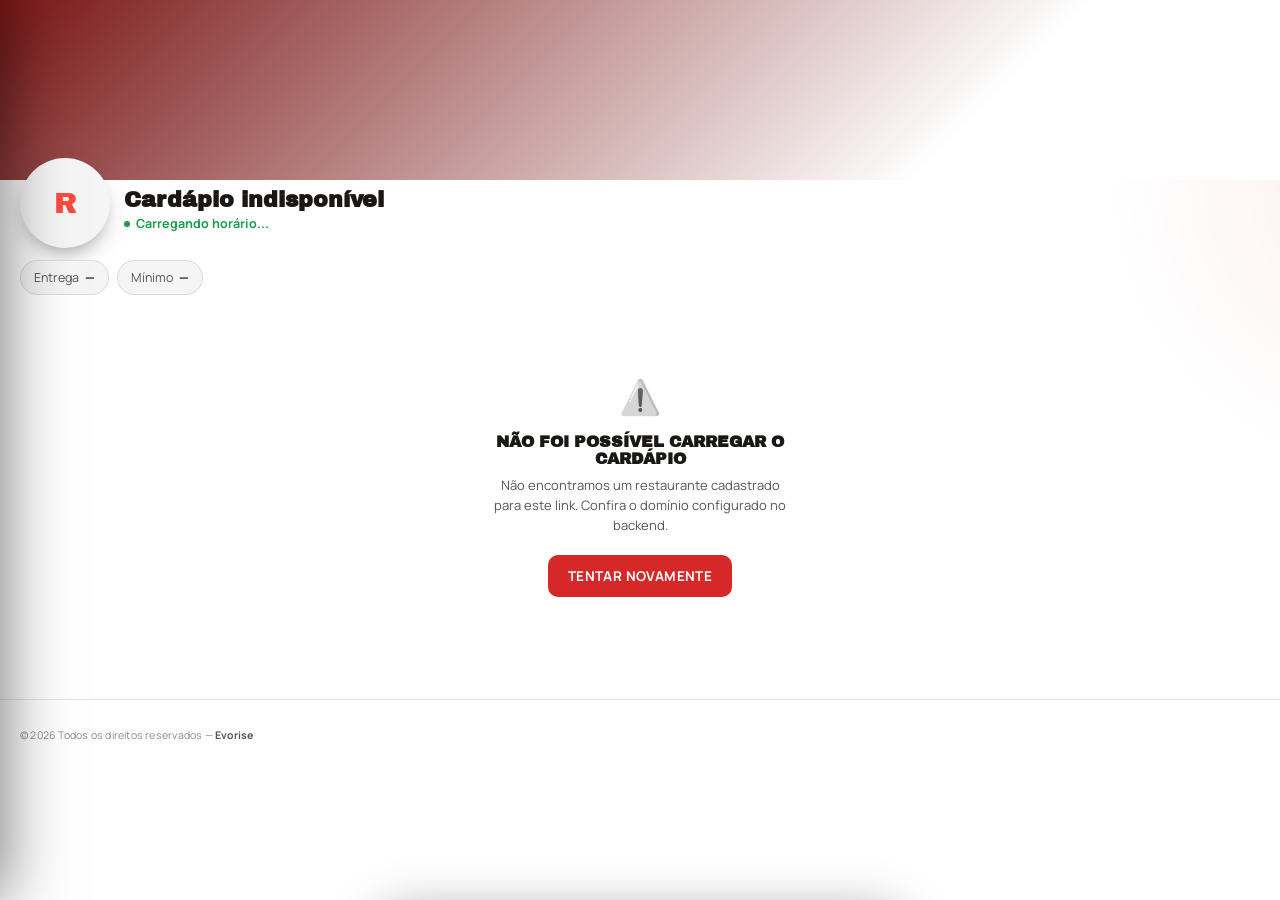
==== commit 722882de: "Update script versions in index.html" ====
--- a/cardápio delivery + fidelidade/index.html
+++ b/cardápio delivery + fidelidade/index.html
@@ -27,7 +27,7 @@
 <link href="https://fonts.googleapis.com/css2?family=Archivo+Black&family=Manrope:wght@400;500;600;700;800&family=Space+Mono:wght@400;700&display=swap" rel="stylesheet">
 <link rel="stylesheet" href="style.css?v=4">
   <link rel="stylesheet" href="https://cdnjs.cloudflare.com/ajax/libs/leaflet/1.9.4/leaflet.min.css">
-<link rel="stylesheet" href="rastreio.css?v=3">
+<link rel="stylesheet" href="rastreio.css?v=4">
 <script src="https://cdnjs.cloudflare.com/ajax/libs/gsap/3.12.5/gsap.min.js"></script>
 <script src="https://cdnjs.cloudflare.com/ajax/libs/gsap/3.12.5/ScrollTrigger.min.js"></script>
 </head>
@@ -186,7 +186,7 @@
       </div>
       <div class="field">
         <label>Telefone (WhatsApp)</label>
-        <input type="tel" id="inpTelefone" placeholder="(00) 00000-0000">
+        <input type="tel" id="inpTelefone" data-mask="tel" placeholder="(00) 00000-0000">
       </div>
       <div class="field">
         <label>Observações (opcional)</label>
@@ -202,7 +202,7 @@
       <div id="endForm">
       <div class="field">
         <label for="inpCep">CEP</label>
-        <input type="text" id="inpCep" placeholder="00000-000" inputmode="numeric" maxlength="9" autocomplete="postal-code">
+        <input type="text" id="inpCep" data-mask="cep" placeholder="00000-000" inputmode="numeric" maxlength="9" autocomplete="postal-code">
         <div class="cep-info" id="cepInfo"></div>
       </div>
       <div class="field-row">
@@ -269,7 +269,7 @@
         </div>
         <div class="field" id="trocoValorField" style="display:none;">
           <label>Troco para quanto?</label>
-          <input type="text" id="inpTrocoValor" placeholder="Ex: 50,00" inputmode="decimal">
+          <input type="text" id="inpTrocoValor" data-mask="moeda" placeholder="Ex: 50,00" inputmode="decimal">
         </div>
       </div>
 
@@ -321,17 +321,18 @@
   </div>
 </div>
 
-<script src="comum.js?v=5"></script>
+<script src="mascaras.js"></script>
+<script src="comum.js?v=6"></script>
 <script src="cardapio.js?v=8"></script>
-<script src="AI.js?v=8"></script>
-<script src="fidelidade.js?v=3"></script>
-<script src="login.js?v=4"></script>
-<script src="conta.js?v=5"></script>
+<script src="AI.js?v=9"></script>
+<script src="fidelidade.js?v=4"></script>
+<script src="login.js?v=6"></script>
+<script src="conta.js?v=7"></script>
   <script src="agendamento.js?v=1"></script>
 <script src="https://cdnjs.cloudflare.com/ajax/libs/leaflet/1.9.4/leaflet.min.js"></script>
 <script src="https://cdn.socket.io/4.7.5/socket.io.min.js"></script>
-<script src="rastreio.js?v=6"></script>
-<script src="app.js?v=6"></script>
+<script src="rastreio.js?v=7"></script>
+<script src="app.js?v=7"></script>
 
 </body>
 </html>
--- a/cardápio delivery + fidelidade/rastreio.css
+++ b/cardápio delivery + fidelidade/rastreio.css
@@ -0,0 +1,98 @@
+/* ================= RASTREIO DO PEDIDO (dentro do cardápio) =================
+   Usa as cores do cardápio (--red, --bg, --surface, --text...), então segue o tema claro/escuro do restaurante. */
+
+/* faixa no topo do app de pedidos: "Pedido #184 · Em rota · Toque pra ver no mapa"
+   fica entre os botões do menu e do Entrar; quando a barra de categorias gruda no topo, desce pra baixo da tela */
+.rt-faixa{
+  position:fixed; z-index:62; top:calc(10px + env(safe-area-inset-top)); left:62px; right:62px; max-width:420px; margin:0 auto;
+  display:flex; align-items:center; gap:10px; padding:6px 10px 6px 6px; min-height:44px; border-radius:14px;
+  background:var(--red); color:#fff; border:0; text-align:left;
+  box-shadow:0 10px 26px -8px color-mix(in srgb, var(--red) 70%, transparent), 0 2px 8px rgba(0,0,0,.3);
+  font-family:var(--font-body); cursor:pointer; animation:rtDesce .4s cubic-bezier(.2,.9,.3,1.1);
+}
+body:not(.com-menu) .rt-faixa{ left:12px; }
+body.nav-presa .rt-faixa{ top:auto; bottom:calc(18px + env(safe-area-inset-bottom)); left:16px; right:16px; max-width:520px; }
+body.nav-presa:has(.cart-fab.visible) .rt-faixa{ bottom:calc(92px + env(safe-area-inset-bottom)); }
+body.aba-fid .rt-faixa, body.rt-aberto .rt-faixa{ display:none; }
+@keyframes rtDesce{ from{ transform:translateY(-16px); opacity:0; } }
+.rt-faixa-ic{ width:32px; height:32px; border-radius:10px; display:grid; place-items:center; font-size:17px; background:rgba(255,255,255,.2); flex-shrink:0; }
+.rt-faixa-txt{ flex:1; min-width:0; display:grid; line-height:1.15; }
+.rt-faixa-txt b{ font-size:13.5px; font-weight:800; white-space:nowrap; overflow:hidden; text-overflow:ellipsis; }
+.rt-faixa-txt small{ font-size:12px; opacity:.85; white-space:nowrap; overflow:hidden; text-overflow:ellipsis; }
+.rt-faixa-seta{ font-size:24px; font-weight:800; line-height:1; opacity:.9; }
+
+/* tela cheia: mapa atrás, cartão embaixo */
+.rt-tela{ position:fixed; inset:0; z-index:200; display:none; background:var(--bg); font-family:var(--font-body); color:var(--text); }
+.rt-tela.on{ display:block; animation:rtAbre .3s ease; }
+@keyframes rtAbre{ from{ opacity:0; } }
+.rt-mapa{ position:absolute; inset:0; z-index:0; background:var(--surface-2); } /* z-index 0: as camadas do mapa ficam embaixo do cartão */
+.rt-mapa.escuro .leaflet-tile-pane{ filter:grayscale(1) invert(1) brightness(.85) contrast(.9); }
+.rt-mapa:not(.escuro) .leaflet-tile-pane{ filter:saturate(.75) brightness(1.02); }
+.rt-mapa .leaflet-control-attribution{ font-size:10px; }
+
+.rt-topo{ position:absolute; z-index:5; top:calc(12px + env(safe-area-inset-top)); left:12px; right:12px; display:flex; }
+.rt-voltar{
+  min-height:44px; padding:0 16px; border-radius:14px; border:1px solid var(--line);
+  background:color-mix(in srgb, var(--surface) 92%, transparent); backdrop-filter:blur(10px); -webkit-backdrop-filter:blur(10px);
+  color:var(--text); font:800 14px var(--font-body); box-shadow:0 8px 20px -8px rgba(0,0,0,.45); cursor:pointer;
+}
+
+.rt-card{
+  position:absolute; z-index:5; left:0; right:0; bottom:0; max-width:560px; margin:0 auto;
+  max-height:62%; overflow:auto; overscroll-behavior:contain;
+  padding:18px 18px calc(18px + env(safe-area-inset-bottom));
+  background:var(--surface); border:1px solid var(--line); border-bottom:0; border-radius:24px 24px 0 0;
+  box-shadow:0 -20px 40px -20px rgba(0,0,0,.5);
+}
+.rt-pedidos{ display:flex; gap:6px; margin-bottom:12px; overflow-x:auto; }
+.rt-pedidos button{ padding:7px 12px; border-radius:999px; border:1px solid var(--line); background:transparent; color:var(--muted); font:800 13px var(--font-body); cursor:pointer; }
+.rt-pedidos button.on{ background:var(--red); border-color:var(--red); color:#fff; }
+.rt-num{ font-size:12.5px; font-weight:700; color:var(--muted); }
+.rt-titulo{ margin:4px 0 4px; font-family:var(--font-display); font-weight:400; font-size:24px; line-height:1.1; }
+.rt-sub{ margin:0; color:var(--muted); font-size:14.5px; line-height:1.4; }
+
+/* etapas: Recebido → Preparando → Pronto → A caminho → Entregue */
+.rt-passos{ list-style:none; margin:16px 0 4px; padding:0; display:grid; grid-template-columns:repeat(var(--n), 1fr); gap:4px; }
+.rt-passos li{ display:grid; gap:4px; text-align:center; min-width:0; }
+.rt-passos i{ height:6px; border-radius:3px; background:var(--line); }
+.rt-passos li.feito i{ background:var(--red); }
+.rt-passos li.agora i{ background:linear-gradient(90deg, var(--red) 50%, var(--line) 50%); background-size:200% 100%; animation:rtAndar 1.6s linear infinite; }
+@keyframes rtAndar{ from{ background-position:100% 0; } to{ background-position:0 0; } }
+.rt-passos b{ font-size:11.5px; font-weight:700; color:var(--muted); white-space:nowrap; overflow:hidden; text-overflow:ellipsis; }
+.rt-passos li.feito b, .rt-passos li.agora b{ color:var(--text); }
+.rt-passos small{ font-size:11px; color:var(--muted-2); min-height:14px; font-family:var(--font-mono); }
+
+.rt-acoes{ display:flex; gap:8px; margin-top:14px; flex-wrap:wrap; }
+.rt-btn{ flex:1; min-width:140px; min-height:46px; display:inline-flex; align-items:center; justify-content:center; gap:6px; padding:0 14px; border-radius:13px; border:1px solid var(--line); background:var(--surface-2); color:var(--text); font:800 13.5px var(--font-body); text-decoration:none; cursor:pointer; }
+.rt-itens{ margin:10px 0 0; font-size:13.5px; color:var(--muted); line-height:1.5; }
+.rt-casa{ display:grid; gap:2px; width:100%; margin-top:10px; padding:12px 14px; border-radius:13px; border:1.5px dashed color-mix(in srgb, #2f7cf6 60%, transparent); background:color-mix(in srgb, #2f7cf6 8%, transparent); color:var(--text); font:800 14px var(--font-body); text-align:left; cursor:pointer; }
+.rt-casa small{ font-weight:600; font-size:12.5px; color:var(--muted); }
+.rt-casa[disabled]{ opacity:.7; }
+.rt-itens b{ color:var(--text); }
+
+/* marcadores e o balãozinho da etapa */
+.rt-pin-loja{ width:44px; height:44px; border-radius:14px; display:grid; place-items:center; overflow:hidden; font-size:22px; background:#fff; border:3px solid var(--red); box-shadow:0 6px 14px rgba(0,0,0,.35); }
+.rt-pin-loja img{ width:100%; height:100%; object-fit:cover; }
+.rt-pin-casa{ width:40px; height:40px; border-radius:50%; display:grid; place-items:center; font-size:20px; background:#fff; border:3px solid #2f7cf6; box-shadow:0 6px 14px rgba(0,0,0,.35); }
+.rt-pin-moto{ width:48px; height:48px; border-radius:50%; display:grid; place-items:center; font-size:24px; background:var(--red); border:3px solid #fff; box-shadow:0 0 0 8px color-mix(in srgb, var(--red) 25%, transparent), 0 6px 14px rgba(0,0,0,.4); }
+.leaflet-tooltip.rt-balao{
+  padding:8px 12px; border-radius:12px; border:0; background:var(--text); color:var(--bg);
+  font:800 13px var(--font-body); box-shadow:0 8px 20px -6px rgba(0,0,0,.45); white-space:nowrap;
+}
+.leaflet-tooltip-top.rt-balao::before{ border-top-color:var(--text); }
+
+@media (prefers-reduced-motion: reduce){ .rt-faixa, .rt-tela.on{ animation:none; } .rt-passos li.agora i{ animation:none; } }
+
+/* plano sem mapa (Essential): no lugar do mapa, a linha do tempo com o horário de cada etapa */
+.rt-tela.sem-mapa .rt-mapa{ display:none; }
+.rt-tela.sem-mapa .rt-card{ top:calc(68px + env(safe-area-inset-top)); max-height:none; }
+.rt-passos.rt-linha{ display:block; margin:18px 0 6px; }
+.rt-linha li{ position:relative; display:flex; align-items:baseline; justify-content:space-between; gap:12px; padding:14px 0 14px 28px; border-top:1px solid var(--line); text-align:left; }
+.rt-linha li:last-child{ border-bottom:1px solid var(--line); }
+.rt-linha i{ position:absolute; left:2px; top:50%; width:12px; height:12px; margin-top:-6px; border-radius:50%; background:var(--line); }
+.rt-linha li.feito i{ background:var(--red); }
+.rt-linha li.agora i{ background:var(--red); box-shadow:0 0 0 5px color-mix(in srgb, var(--red) 25%, transparent); animation:none; }
+.rt-linha b{ font-size:15px; white-space:normal; overflow:visible; }
+.rt-linha small{ font-size:14px; min-height:0; }
+
+
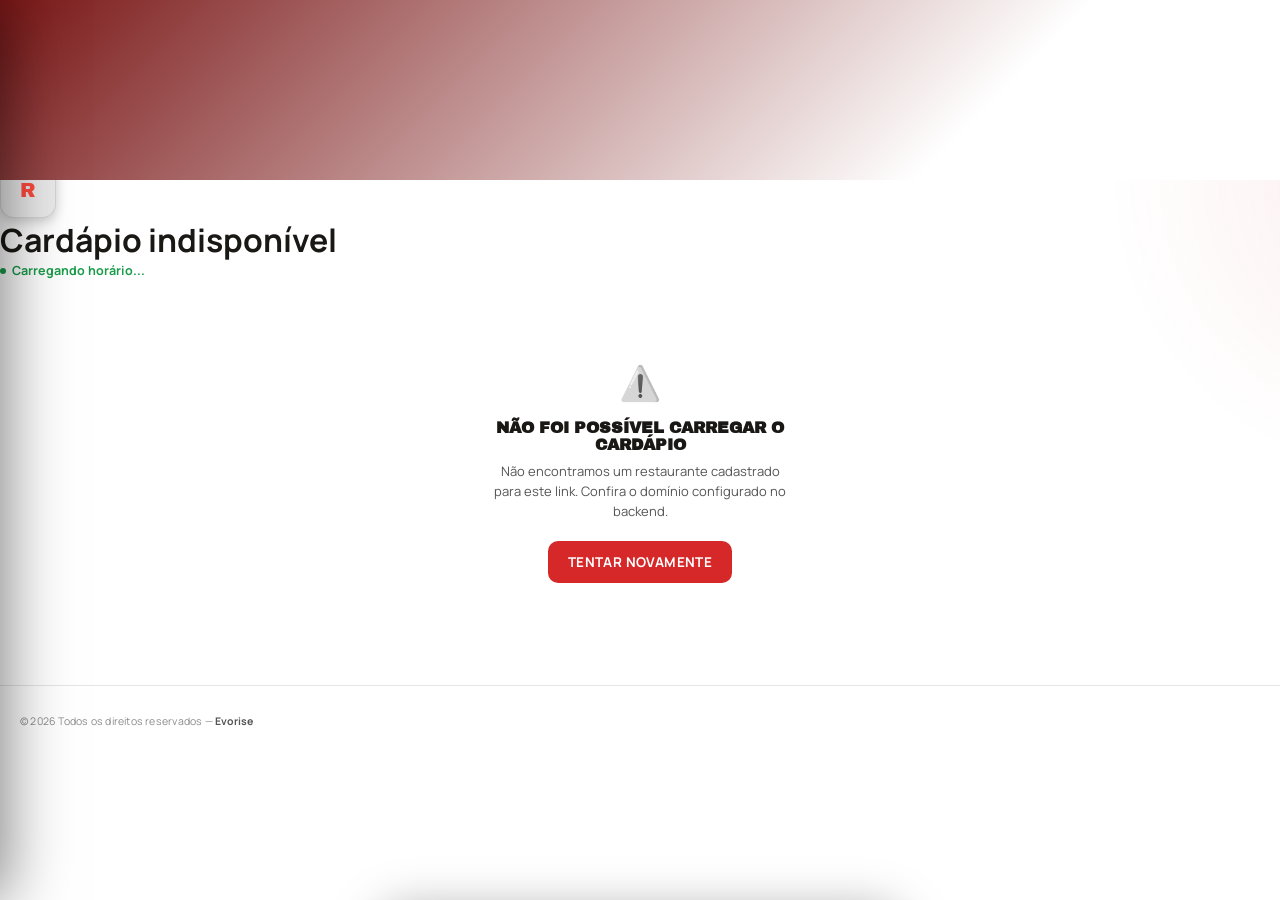
==== commit e2d39258: "Update index.html" ====
--- a/cardápio delivery + fidelidade/index.html
+++ b/cardápio delivery + fidelidade/index.html
@@ -25,7 +25,7 @@
 <link rel="preconnect" href="https://fonts.googleapis.com">
 <link rel="preconnect" href="https://fonts.gstatic.com" crossorigin>
 <link href="https://fonts.googleapis.com/css2?family=Archivo+Black&family=Manrope:wght@400;500;600;700;800&family=Space+Mono:wght@400;700&display=swap" rel="stylesheet">
-<link rel="stylesheet" href="style.css?v=4">
+<link rel="stylesheet" href="style.css?v=5">
   <link rel="stylesheet" href="https://cdnjs.cloudflare.com/ajax/libs/leaflet/1.9.4/leaflet.min.css">
 <link rel="stylesheet" href="rastreio.css?v=4">
 <script src="https://cdnjs.cloudflare.com/ajax/libs/gsap/3.12.5/gsap.min.js"></script>
@@ -44,29 +44,31 @@
   <div class="banner-img" id="bannerImg"></div>
 </div>
 
-<div class="store-card">
+<!-- topo da loja: card que entra na foto (logo, nome, endereço e o alfinete do mapa) + etiquetas -->
+<div class="loja-card">
   <div class="store-logo" id="brandLogo">R</div>
-  <h1 id="brandName">Carregando...</h1>
-  <div class="store-status" id="storeStatus">
-    <span class="status-dot"></span>
-    <span id="storeStatusText">Carregando horário...</span>
-  </div>
-  <p class="store-address" id="storeAddress"></p>
-
-  <div class="store-meta-row">
-    <div class="store-meta">
-      <svg viewBox="0 0 24 24" fill="none" stroke="currentColor" stroke-width="1.8" stroke-linecap="round" stroke-linejoin="round" aria-hidden="true"><circle cx="5.5" cy="17.5" r="2.5"/><circle cx="18.5" cy="17.5" r="2.5"/><path d="M8 17.5h7.5l2-6H14l-2-4H9"/><path d="M5.5 15 8 9h3"/></svg>
-      <span class="meta-label">Entrega</span>
-      <span class="meta-value" id="metaEntrega">—</span>
-    </div>
-    <div class="store-meta">
-      <svg viewBox="0 0 24 24" fill="none" stroke="currentColor" stroke-width="1.8" stroke-linecap="round" stroke-linejoin="round" aria-hidden="true"><path d="M6 7h12l-1 13H7z"/><path d="M9 7a3 3 0 0 1 6 0"/></svg>
-      <span class="meta-label" id="metaMinimoLabel">Mínimo</span>
-      <span class="meta-value" id="metaPedidoMinimo">—</span>
-    </div>
-  </div>
-</div>
-
+  <div class="loja-txt">
+    <h1 id="brandName">Carregando...</h1>
+    <p class="store-address" id="storeAddress"></p>
+  </div>
+  <a class="loja-pin" id="lojaPin" href="#" target="_blank" rel="noopener" aria-label="Ver no mapa" hidden>
+    <svg viewBox="0 0 24 24" fill="none" stroke="currentColor" stroke-width="2" stroke-linecap="round" stroke-linejoin="round" aria-hidden="true"><path d="M12 21s-6-5.3-6-10a6 6 0 0 1 12 0c0 4.7-6 10-6 10z"/><circle cx="12" cy="11" r="2.2"/></svg>
+  </a>
+</div>
+<div class="loja-chips">
+  <span class="loja-chip store-status" id="storeStatus"><span class="status-dot"></span><span id="storeStatusText">Carregando horário...</span></span>
+  <button type="button" class="loja-chip agendar" id="chipAgendar" hidden>
+    <svg viewBox="0 0 24 24" fill="none" stroke="currentColor" stroke-width="2" stroke-linecap="round" stroke-linejoin="round" aria-hidden="true"><rect x="4" y="5" width="16" height="16" rx="2"/><path d="M16 3v4M8 3v4M4 11h16"/></svg>Agendar pedido
+  </button>
+  <span class="loja-chip" id="chipTempo" hidden>
+    <svg viewBox="0 0 24 24" fill="none" stroke="currentColor" stroke-width="2" stroke-linecap="round" stroke-linejoin="round" aria-hidden="true"><circle cx="12" cy="12" r="9"/><path d="M12 7v5l3 2"/></svg><span id="metaEntrega"></span>
+  </span>
+  <span class="loja-chip" id="chipFrete" hidden>
+    <svg viewBox="0 0 24 24" fill="none" stroke="currentColor" stroke-width="1.8" stroke-linecap="round" stroke-linejoin="round" aria-hidden="true"><circle cx="5.5" cy="17.5" r="2.5"/><circle cx="18.5" cy="17.5" r="2.5"/><path d="M8 17.5h7.5l2-6H14l-2-4H9"/><path d="M5.5 15 8 9h3"/></svg><span id="metaFrete"></span>
+  </span>
+  <span class="loja-chip" id="chipMinimo" hidden>Mín. <span id="metaPedidoMinimo"></span></span>
+</div>
+  
 <!-- FIDELIDADE (aparece quando a aba Fidelidade está aberta) -->
 <section class="fid-view" id="fidView" aria-live="polite"></section>
 
@@ -322,7 +324,7 @@
 </div>
 
 <script src="mascaras.js"></script>
-<script src="comum.js?v=6"></script>
+<script src="comum.js?v=7"></script>
 <script src="cardapio.js?v=8"></script>
 <script src="AI.js?v=9"></script>
 <script src="fidelidade.js?v=4"></script>
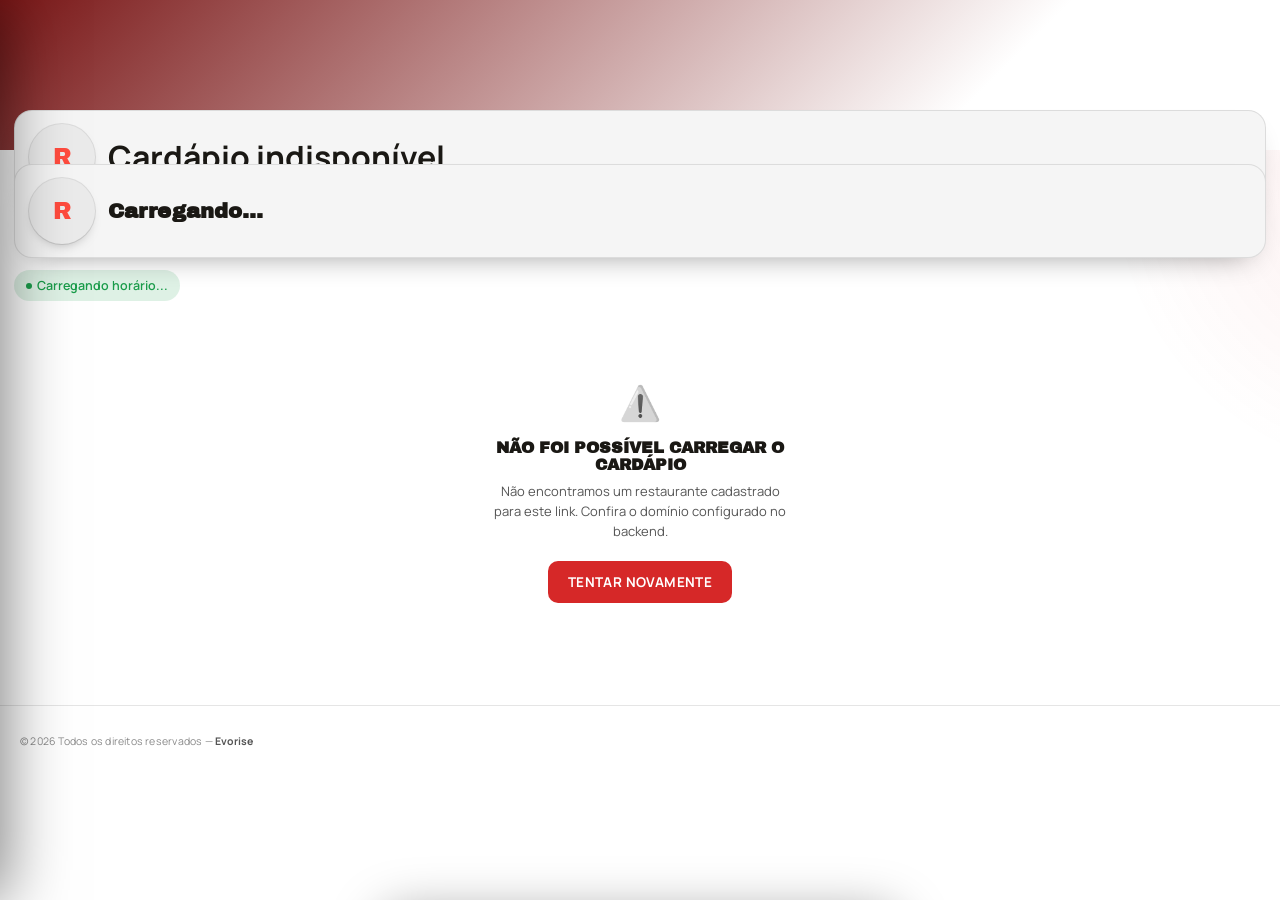
==== commit 0e7eec18: "Update index.html" ====
--- a/cardápio delivery + fidelidade/index.html
+++ b/cardápio delivery + fidelidade/index.html
@@ -25,7 +25,7 @@
 <link rel="preconnect" href="https://fonts.googleapis.com">
 <link rel="preconnect" href="https://fonts.gstatic.com" crossorigin>
 <link href="https://fonts.googleapis.com/css2?family=Archivo+Black&family=Manrope:wght@400;500;600;700;800&family=Space+Mono:wght@400;700&display=swap" rel="stylesheet">
-<link rel="stylesheet" href="style.css?v=5">
+<link rel="stylesheet" href="style.css?v=6">
   <link rel="stylesheet" href="https://cdnjs.cloudflare.com/ajax/libs/leaflet/1.9.4/leaflet.min.css">
 <link rel="stylesheet" href="rastreio.css?v=4">
 <script src="https://cdnjs.cloudflare.com/ajax/libs/gsap/3.12.5/gsap.min.js"></script>
@@ -44,7 +44,12 @@
   <div class="banner-img" id="bannerImg"></div>
 </div>
 
-<!-- topo da loja: card que entra na foto (logo, nome, endereço e o alfinete do mapa) + etiquetas -->
+<!-- topo da loja: logo grande no centro, nome, endereço com o alfinete do mapa no fim + etiquetas -->
+<div class="loja-card">
+  <div class="store-logo" id="brandLogo">R</div>
+  <h1 id="brandName">Carregando...</h1>
+  <p class="loja-end"><span class="store-address" id="storeAddress"></span><a class="loja-pin" id="lojaPin" href="#" target="_blank" rel="noopener" aria-label="Ver no mapa" hidden><svg viewBox="0 0 24 24" fill="none" stroke="currentColor" stroke-width="2" stroke-linecap="round" stroke-linejoin="round" aria-hidden="true"><path d="M12 21s-6-5.3-6-10a6 6 0 0 1 12 0c0 4.7-6 10-6 10z"/><circle cx="12" cy="11" r="2.2"/></svg></a></p>
+</div>
 <div class="loja-card">
   <div class="store-logo" id="brandLogo">R</div>
   <div class="loja-txt">
@@ -324,7 +329,7 @@
 </div>
 
 <script src="mascaras.js"></script>
-<script src="comum.js?v=7"></script>
+<script src="comum.js?v=8"></script>
 <script src="cardapio.js?v=8"></script>
 <script src="AI.js?v=9"></script>
 <script src="fidelidade.js?v=4"></script>
--- a/cardápio delivery + fidelidade/style.css
+++ b/cardápio delivery + fidelidade/style.css
@@ -1900,3 +1900,55 @@
   .ri-obs:focus{ border-bottom:1px solid var(--red); }
   .ri-obs::placeholder{ color:var(--muted-2); }
 
+
+
+  /* ================= TOPO DA LOJA: card que entra na foto + etiquetas embaixo ================= */
+  .banner-wrap{ height:150px; }
+  .banner-img{ transition:filter .3s; }
+  .banner-wrap.fechado .banner-img{ filter:grayscale(1) brightness(.85); }
+  .loja-card{
+    position:relative; z-index:2;
+    margin:-40px 14px 0;
+    display:flex; align-items:center; gap:13px;
+    padding:13px 12px 13px 14px;
+    background:var(--surface); border:1px solid var(--line); border-radius:18px;
+    box-shadow:0 14px 30px -18px rgba(0,0,0,.45);
+  }
+  .loja-card .store-logo{
+    width:66px; height:66px; border-radius:50%; margin:0; flex-shrink:0;
+    font-size:24px; border:none; background:var(--surface-2);
+    box-shadow:0 0 0 1px var(--line), 0 6px 14px -8px rgba(0,0,0,.4);
+  }
+  .loja-txt{ flex:1; min-width:0; }
+  .loja-txt h1{ margin:0; font-family:var(--font-display); font-size:21px; line-height:1.15; color:var(--text); }
+  .loja-txt .store-address{
+    margin:4px 0 0; font-size:12.5px; font-weight:400; line-height:1.3; color:var(--muted);
+    display:-webkit-box; -webkit-line-clamp:2; -webkit-box-orient:vertical; overflow:hidden;
+  }
+  .loja-txt .store-address:empty{ display:none; }
+  .loja-pin{
+    width:42px; height:42px; border-radius:50%; flex-shrink:0;
+    display:flex; align-items:center; justify-content:center;
+    background:color-mix(in srgb, var(--red) 14%, transparent); color:var(--red-glow);
+  }
+  .loja-pin[hidden]{ display:none; }
+  .loja-pin svg{ width:21px; height:21px; }
+  .loja-pin:active{ transform:scale(.94); }
+  .loja-chips{ display:flex; flex-wrap:wrap; gap:7px; margin:12px 14px 0; }
+  .loja-chip{
+    display:inline-flex; align-items:center; gap:5px;
+    padding:6px 11px; border-radius:100px;
+    font:600 12.5px var(--font-body);
+    background:var(--surface); border:1px solid var(--line); color:var(--text);
+  }
+  .loja-chip[hidden]{ display:none; }
+  .loja-chip svg{ width:14px; height:14px; color:var(--muted); flex-shrink:0; }
+  .loja-chip.store-status{ margin:0; border-color:transparent; background:color-mix(in srgb, #1a9c4a 14%, transparent); color:#1a9c4a; }
+  .loja-chip.store-status.closed{ background:color-mix(in srgb, #c23b3b 14%, transparent); color:#c23b3b; }
+  .loja-chip.agendar{ background:var(--red); border-color:var(--red); color:#fff; cursor:pointer; }
+  .loja-chip.agendar svg{ color:#fff; }
+  .loja-chip:focus-visible, .loja-pin:focus-visible{ outline:2px solid var(--red-glow); outline-offset:2px; }
+  body.tema-gelo .loja-card,
+  body.tema-gelo .loja-chip:not(.store-status):not(.agendar){ background:rgba(255,255,255,.8); border-color:rgba(255,255,255,.95); }
+
+
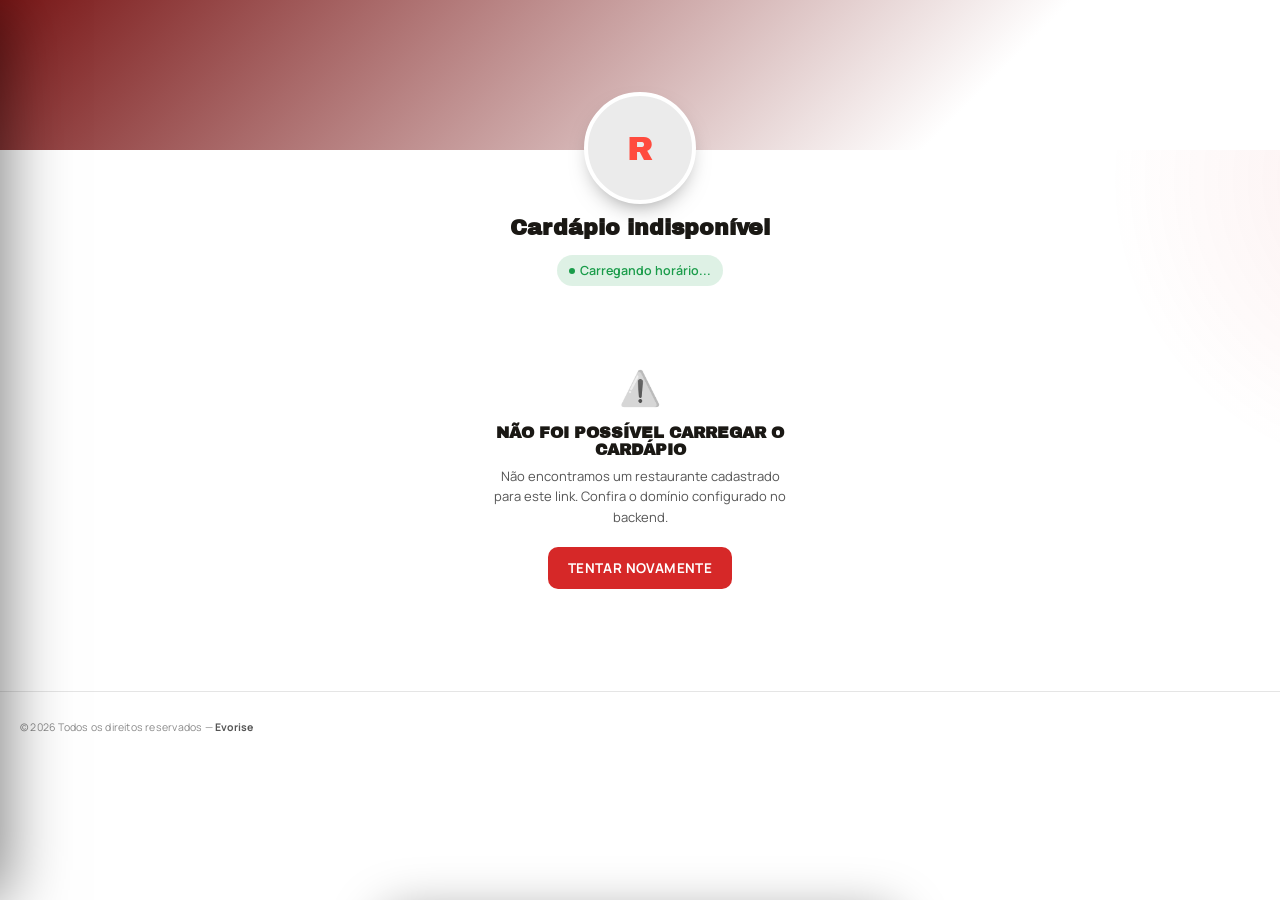
==== commit ce484b46: "Update index.html" ====
--- a/cardápio delivery + fidelidade/index.html
+++ b/cardápio delivery + fidelidade/index.html
@@ -50,16 +50,6 @@
   <h1 id="brandName">Carregando...</h1>
   <p class="loja-end"><span class="store-address" id="storeAddress"></span><a class="loja-pin" id="lojaPin" href="#" target="_blank" rel="noopener" aria-label="Ver no mapa" hidden><svg viewBox="0 0 24 24" fill="none" stroke="currentColor" stroke-width="2" stroke-linecap="round" stroke-linejoin="round" aria-hidden="true"><path d="M12 21s-6-5.3-6-10a6 6 0 0 1 12 0c0 4.7-6 10-6 10z"/><circle cx="12" cy="11" r="2.2"/></svg></a></p>
 </div>
-<div class="loja-card">
-  <div class="store-logo" id="brandLogo">R</div>
-  <div class="loja-txt">
-    <h1 id="brandName">Carregando...</h1>
-    <p class="store-address" id="storeAddress"></p>
-  </div>
-  <a class="loja-pin" id="lojaPin" href="#" target="_blank" rel="noopener" aria-label="Ver no mapa" hidden>
-    <svg viewBox="0 0 24 24" fill="none" stroke="currentColor" stroke-width="2" stroke-linecap="round" stroke-linejoin="round" aria-hidden="true"><path d="M12 21s-6-5.3-6-10a6 6 0 0 1 12 0c0 4.7-6 10-6 10z"/><circle cx="12" cy="11" r="2.2"/></svg>
-  </a>
-</div>
 <div class="loja-chips">
   <span class="loja-chip store-status" id="storeStatus"><span class="status-dot"></span><span id="storeStatusText">Carregando horário...</span></span>
   <button type="button" class="loja-chip agendar" id="chipAgendar" hidden>
--- a/cardápio delivery + fidelidade/style.css
+++ b/cardápio delivery + fidelidade/style.css
@@ -1952,3 +1952,29 @@
   body.tema-gelo .loja-chip:not(.store-status):not(.agendar){ background:rgba(255,255,255,.8); border-color:rgba(255,255,255,.95); }
 
 
+  /* ================= TOPO DA LOJA v2: logo grande no centro, sem card ================= */
+  .loja-card{
+    margin:-58px 20px 0; padding:0;
+    display:flex; flex-direction:column; align-items:center; gap:0;
+    background:none; border:0; border-radius:0; box-shadow:none; text-align:center;
+  }
+  .loja-card .store-logo{
+    width:112px; height:112px; font-size:34px;
+    border:4px solid var(--bg);
+    box-shadow:0 10px 24px -12px rgba(0,0,0,.55);
+  }
+  .loja-card h1{ margin:12px 0 0; font-family:var(--font-display); font-size:22px; line-height:1.15; color:var(--text); }
+  .loja-end{ margin:6px 0 0; max-width:320px; font-size:13px; line-height:1.6; color:var(--muted); }
+  .loja-end:has(.store-address:empty){ display:none; }
+  .loja-end .store-address{ display:inline; margin:0; font-size:inherit; color:inherit; }
+  .loja-pin{
+    display:inline-flex; vertical-align:middle; margin-left:6px;
+    width:26px; height:26px;
+  }
+  .loja-pin svg{ width:15px; height:15px; }
+  .loja-chips{ justify-content:center; margin:14px 16px 0; }
+  body.tema-gelo .loja-card{ background:none; border:0; }
+  body.fundo-escuro .loja-card h1{ color:#f2ede6; }
+  body.fundo-escuro .loja-end{ color:rgba(242,237,230,.62); }
+  body:not(.fundo-escuro) .loja-card h1{ color:#1a1814; }
+  body:not(.fundo-escuro) .loja-end{ color:#555; }
